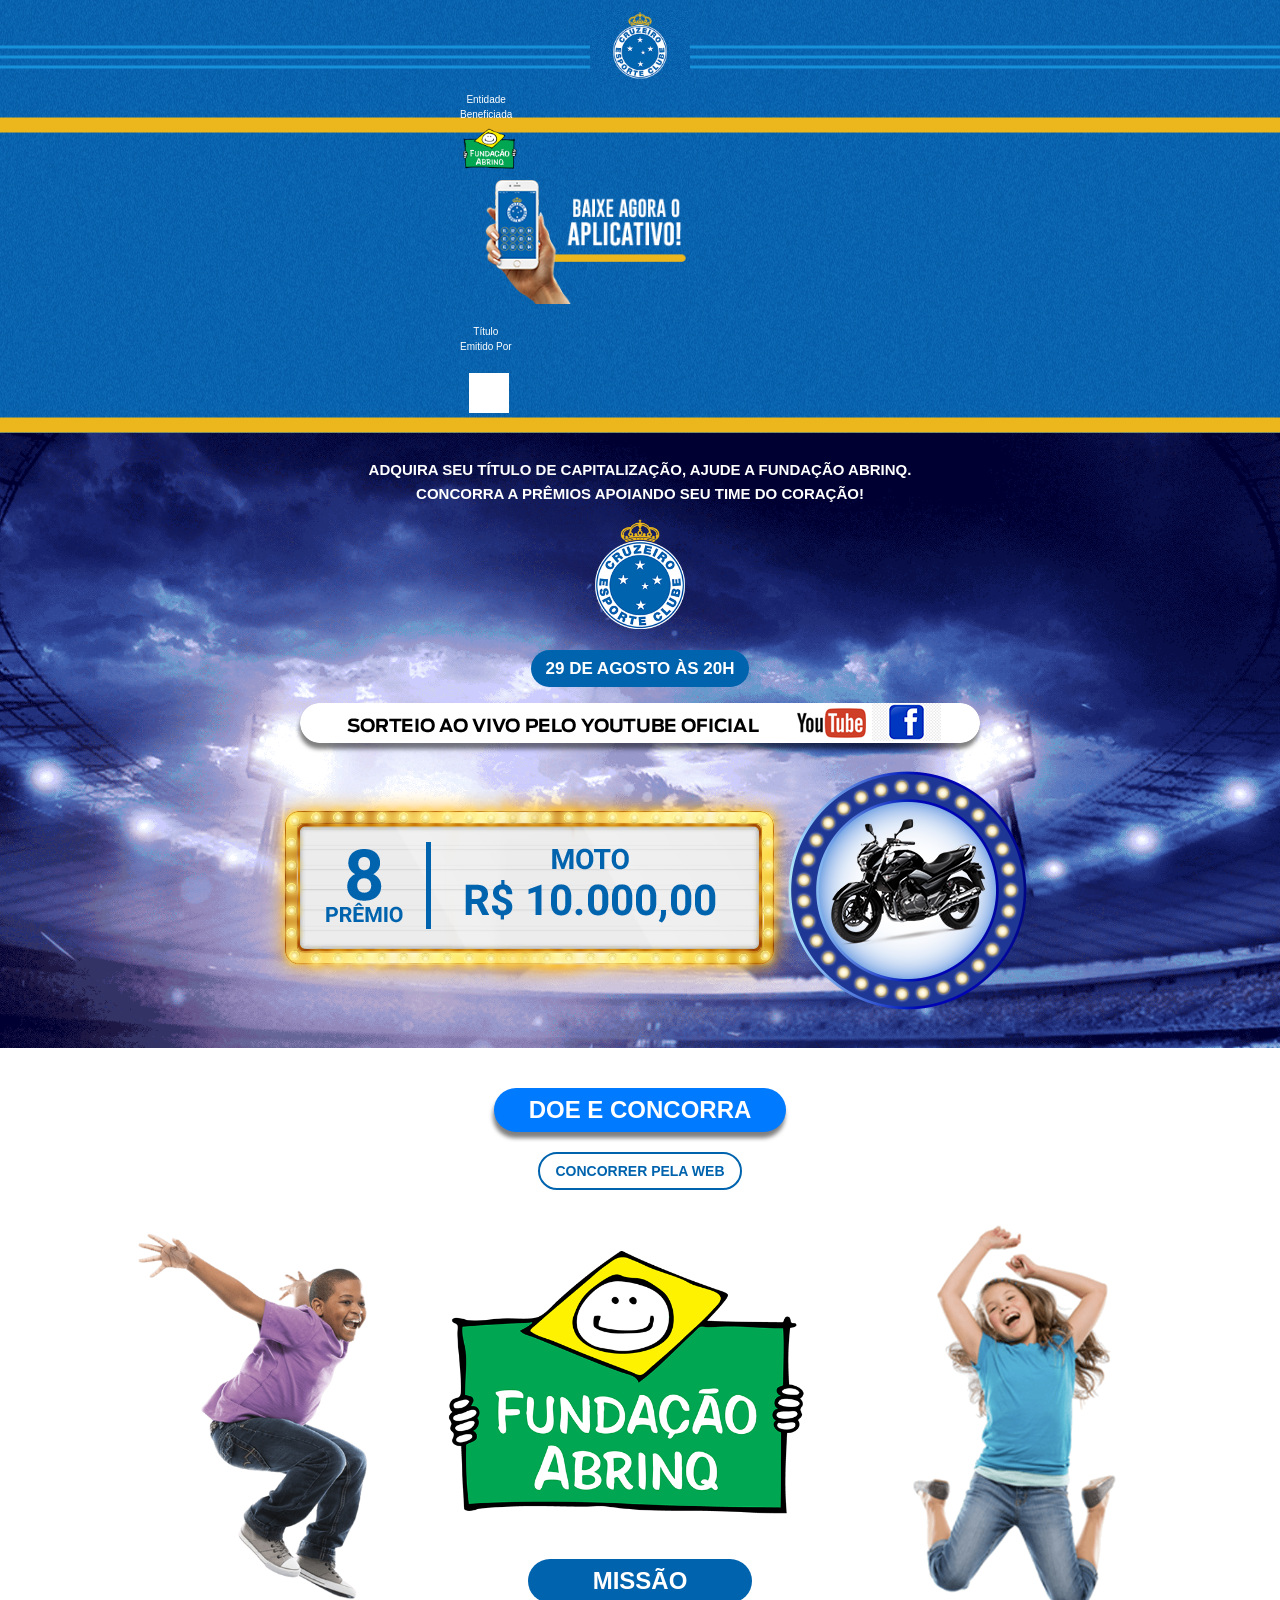
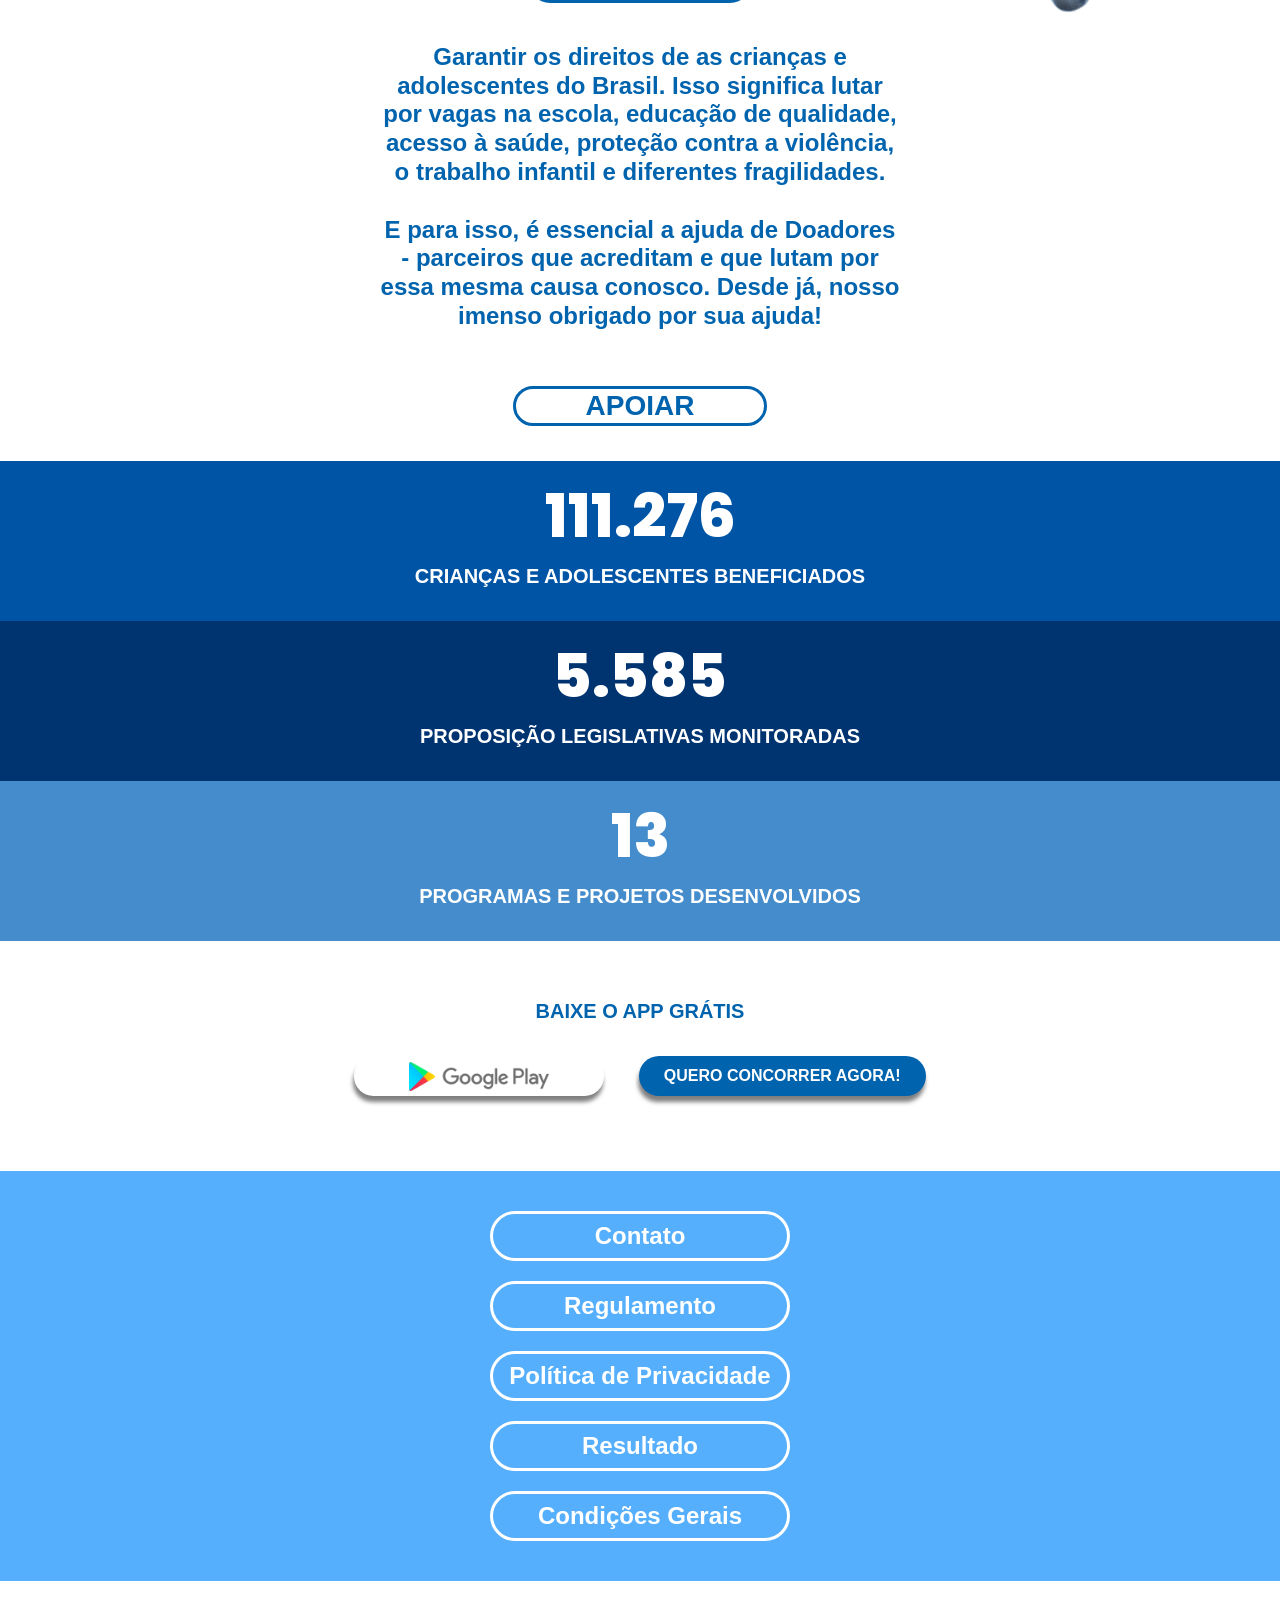
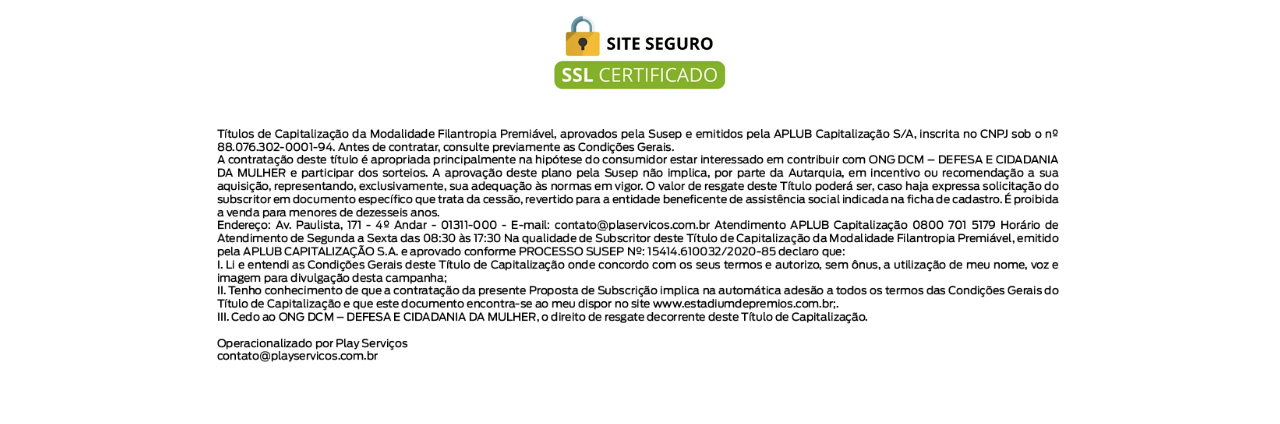
==== LandingPage_BG/index.html @ dcc504b1 "Add files via upload" ====
<!DOCTYPE html>
<html lang="pt-br">
<head>
    <meta charset="UTF-8">
    <meta name="viewport" content="width=device-width, initial-scale=1.0">
    <title>Cruzeiro</title>
	<link rel="stylesheet" href="assets/style.css">
	<link rel="stylesheet" href="https://stackpath.bootstrapcdn.com/bootstrap/4.5.0/css/bootstrap.min.css"
	  integrity="sha384-9aIt2nRpC12Uk9gS9baDl411NQApFmC26EwAOH8WgZl5MYYxFfc+NcPb1dKGj7Sk" crossorigin="anonymous">
	<link href="https://fonts.googleapis.com/icon?family=Material+Icons" rel="stylesheet">
	<link rel="shortcut icon" href="assets/img/favicon.ico" />
	<link href="https://fonts.googleapis.com/css2?family=Poppins:wght@700&display=swap" rel="stylesheet">
</head>
<body>	<!-- HEADER -->
	<div class="desktop" id="header" style="padding: 5px 400px 0px 400px;">
		<div class="row">	
			<div class="col">
				<img src="assets/img/logo-cruzeiro.png" alt="" 
				style="width: 100px; background-image: url('assets/img/header.png'); padding: 0px 20px 0px 20px;" />
			</div>
		</div>
		<div class="row" style="margin: -70px -400px 0px -400px;">
			<svg height="80" width="3000">
				<line x1="0" y1="30" x2="2000" y2="30" style="stroke:#1791D9;stroke-width:3" />
				<line x1="0" y1="40" x2="2000" y2="40" style="stroke:#1791D9;stroke-width:3" />
				<line x1="0" y1="50" x2="2000" y2="50" style="stroke:#1791D9;stroke-width:3" />
			</svg>	
		</div>
		<div class="row"  style="margin: -15px 0px 0px 60px;">
			<div class="col">	
				<div class="row">
					<div><p style="font-size: 10px; color: #fff;">Entidade <br/> Beneficiada <br/></p></div>
				</div>
				<div class="row" style="margin-top: -15px;"><img src="assets/img/logo-abrinq.png" alt="" style="width: 60px;"></div>
			</div>
			<div class="col" style="margin-right: 150px;">
				<img src="assets/img/hand.png" alt="" style="margin: 0px 0px 15px -25px; width: 220px;">
			</div>
			<div class="col">
				<div class="row">
					<p style="font-size: 10px; color: #fff;">Título <br/> Emitido Por <br/></p>
				</div>
				<div class="row mx-auto">
					<div style="width: 40px; height: 40px; background-color: #fff; 
					margin: -2px 0px 20px -6px;"></div>
				</div>
			</div>
		</div>
	</div>
	<div class="mobile" id="header">
		<div class="row justify-content-center">
			<img src="assets/img/logo-cruzeiro.png" alt="" 
			style="width: 100px; background-image: url('assets/img/header.png'); z-index: 2; padding: 0px 15px 0px 15px;" />
		</div>
		<div class="row" style="margin: -80px -400px 0px -400px;">
			<svg height="80" width="3000">
				<line x1="0" y1="30" x2="800" y2="30" style="stroke:#1791D9;stroke-width:3" />
				<line x1="0" y1="40" x2="800" y2="40" style="stroke:#1791D9;stroke-width:3" />
				<line x1="0" y1="50" x2="800" y2="50" style="stroke:#1791D9;stroke-width:3" />
			</svg>
		</div>
		<div class="row justify-content-center" style="padding-bottom: 15px;">
			<img src="assets/img/logo-abrinq.png" alt="" style="width: 120px; height: 80px;" />
			<img src="assets/img/hand.png" alt="" style="width: 180px; height: 100px;" />
		</div>	
	</div>	<!-- FIM HEADER -->
	<!-- SUB-HEADER -->
	<div  class="row justify-content-center" id="sub-header">
		<div class="col-md-12" style="text-align: center; margin: 20px 0px 10px 0px;">
			<span style="color: #fff; font-size: 15px; font-weight: 800;">
				ADQUIRA SEU TÍTULO DE CAPITALIZAÇÃO, AJUDE A FUNDAÇÃO ABRINQ. <br/>
				CONCORRA A PRÊMIOS APOIANDO SEU TIME DO CORAÇÃO!</span>
		</div>
		<div class="col-md-12">
			<img src="assets/img/logo-cruzeiro.png" alt="" style="width: 100px;">
		</div>
		<div class="badge badge-pill" style="background-color: #0063AE; color: #fff;
		max-width: 250px; margin-top: 15px; font-weight: 700; font-size: 17px; padding: 10px 15px 10px 15px;">
			29 DE AGOSTO ÀS 20H
		</div>
		<div class="col-md-12">
			<img src="assets/img/faixa-braca.png" alt="" id="shadow" class="desktop">
		</div>
		<div class="col-md-12">
			<img src="assets/img/moto.png" alt="" class="desktop">
		</div>
		<div class="mobile">
			<div class="badge badge-pill" style="background-color: #fff; color: #000;
			max-width: 300px; margin-top: 12px; font-weight: 700; font-size: 12px; 
			padding: 10px 15px 10px 15px;">
				SORTEIO AO VIVO PELO YOUTUBE OFICIAL <br/>
				<img src="assets/img/icon-yt-fcbk.png" alt="" width="120px">
			</div>
		</div>
		<div class="col-md-12">
			<img src="assets/img/moto.png" alt="" class="mobile" style="width: 300px; margin-top: 15px;">
		</div>
	</div>	<!-- FIM SUB-HEADER -->
	<!-- SEÇÃO -->
	<div class="container justify-content-center">
		<div class="row justify-content-center" style="margin-top: 35px;" id="shadow">
			<span class="badge badge-pill badge-primary" id="text" style="padding: 10px 35px 10px 35px;">
				DOE E CONCORRA
			</span>
		</div>
		<div class="row justify-content-center" style="margin-top: 15px;">
			<span class="badge badge-pill" style="font-size: 14px; padding: 10px 15px 10px 15px;
			color: #0063AE; background: #fff; border: solid 2px #0063AE;">
				CONCORRER PELA WEB
			</span>
		</div>
		<div class="row justify-content-center" style="margin-top: 50px;">
			<div class="col">
				<img src="assets/img/kid-1.png" id="section1-1">
			</div>
			<div class="col">
				<img src="assets/img/logo-abrinq.png" id="section1-2">
				<span class="badge badge-pill" id="section1-4">
					MISSÃO
				</span>
			</div>
			<div class="col">
				<img src="assets/img/kid-2.png" id="section1-3">
			</div>
		</div>
		<div class="row justify-content-center" style="margin-top: 20px;">
			<span style="color: #0063AE; font-weight: 700; line-height: 120%;" id="text">
				Garantir os direitos de as crianças e <br/> adolescentes do Brasil. 
				Isso significa lutar <br/> por vagas na escola, educação de qualidade, 
				<br/> acesso à saúde, proteção contra a violência, <br/> o trabalho infantil 
				e diferentes fragilidades. <br/> <br/> E para isso, é essencial a ajuda 
				de Doadores <br/> - parceiros que acreditam e que lutam por <br/> essa 
				mesma causa conosco. Desde já, nosso <br/> imenso obrigado por sua ajuda!
			</span>
		</div>
		<div class="row justify-content-center" style="margin: 50px 0px 35px 0px;">
			<span class="badge badge-pill" style="font-size: 28px; padding: 3px 70px 3px 70px;
			color: #0063AE; background: #fff; border: solid 3px #0063AE; font-weight: 900;">
				APOIAR
			</span>
		</div>
	</div>	<!-- FIM SEÇÃO -->
	<!-- SEÇÃO -->
	<div class="justify-content-center" style="background-color: #0054A6; 
	color: #fff; margin: 0px; padding: 10px 0px 30px 0px;">
		<span id="number">111.276</span><br/>
		<span id="number2">CRIANÇAS E ADOLESCENTES BENEFICIADOS</span>
	</div>
	<div class="justify-content-center" style="background-color: #003471; 
	color: #fff; margin: 0px; padding: 10px 0px 30px 0px;">
		<span id="number">5.585</span><br/>
		<span id="number2">PROPOSIÇÃO LEGISLATIVAS MONITORADAS</span>
	</div>
	<div class="justify-content-center" style="background-color: #448CCB; 
	color: #fff; margin: 0px; padding: 10px 0px 30px 0px;">
		<span id="number">13</span><br/>
		<span id="number2">PROGRAMAS E PROJETOS DESENVOLVIDOS</span>
	</div>
	<div class="justify-content-center" style="color: #fff; margin: 0px; 
	padding: 55px 0px 75px 0px;">
		<span style="font-size: 20px; font-weight: 800; color: #0063AE">
			BAIXE O APP GRÁTIS
		</span><br/>
		<span class="badge badge-pill"  style="font-size: 16px; margin: 30px 15px 0px 0px;
        background-color: #fff; padding: 5px 55px 5px 55px;" id="shadow">
			<img src="assets/img/logo-google-play.png" alt="" style="width: 140px; ">
		</span>
		<span class="badge badge-pill" style="font-size: 16px; margin: 30px 0px 0px 15px;
        color: #fff; background-color: #0063AE; padding: 12px 25px 12px 25px;" id="shadow">
			QUERO CONCORRER AGORA!
		</span>
	</div>	<!-- FIM SEÇÃO -->
	<!-- SEÇÃO -->
	<div class="justify-content-center" style="background-color: #56AFFC; 
	color: #fff; margin: 0px; padding: 30px 0px 30px 0px;">
		<span class="badge badge-pill" id="antepenult"> Contato </span><br/>
		<span class="badge badge-pill" id="antepenult"> Regulamento </span><br/>
		<span class="badge badge-pill" id="antepenult"> Política de Privacidade </span><br/>
		<span class="badge badge-pill" id="antepenult"> Resultado </span><br/>
		<span class="badge badge-pill" id="antepenult"> Condições Gerais </span>
	</div>	<!-- FIM SEÇÃO -->
	<!-- SEÇÃO -->
	<div class="justify-content-center" style="margin-top: 30px;">
		<img src="assets/img/site-seguro.png" alt="" style="width: 180px;">
	</div>
	<div class="justify-content-center" style="margin: 0px 200px 30px 200px; padding: 150px 0px 150px 0px;
	background-image: url('assets/img/text.png'); background-repeat: no-repeat; background-position-y: center;
	background-position-x: center; background-size: contain;" id="desktop"></div>	
	<div class="mobile" style="margin: -300px 20px 100px 0px; overflow-y: scroll;">
		<img src="assets/img/text.png" alt="" style="width: 950px;">
		<p>deslize para o lado para ver tudo -></p>
	</div>
</body>
</html>
---- LandingPage_BG/assets/style.css ----
* { padding: 0%; margin: 0%; text-align: center; }
@media (max-width: 600px) { 
    .desktop { display: none; } #text { font-size: 15px; }
    #antepenult { font-size: 18px; color: #fff; margin: 10px;
    background: transparent; border: solid 3px #fff;
    width: 250px; padding-top: 10px; padding-bottom: 10px; }
    #number { font-size: 40px; font-weight: 800; font-family: 'Poppins', sans-serif; }
    #number2 { font-size: 15px; font-weight: 800; }
    #section1-1 {  width: 100px; margin-top: -25px; }
    #section1-2 { width: 150px; margin-left: -25px; }
    #section1-3 { width: 100px; margin: -25px 0px 0px -35px; }
    #section1-4 {
        font-size: 24px; margin: 35px 0px 0px -25px; color: #fff;
        background-color: #0063AE; padding: 10px 25px 10px 25px; 
    }
}
@media (min-width: 600px) { 
    .mobile { display: none; } #text { font-size: 24px; }
    #antepenult { font-size: 24px; color: #fff; margin: 10px;
    background: transparent; border: solid 3px #fff;
    width: 300px; padding-top: 10px; padding-bottom: 10px; }
    #number { font-size: 60px; font-weight: 800; font-family: 'Poppins', sans-serif; }
    #number2 { font-size: 20px; font-weight: 800; }
    #section1-1 { width: 300px; margin-top: -25px; }
    #section1-2 { width: 400px; margin-left: -25px; }
    #section1-3 { width: 300px; margin: -25px 0px 0px -35px; }
    #section1-4 {
        font-size: 24px; margin: 35px 0px 0px 0px; color: #fff;
        background-color: #0063AE; padding: 10px 65px 10px 65px; 
    }
}
.row { padding-top: 5px; }
#header {
    /* background-image: linear-gradient( to top, #ECB71D 5%, #1173C4 5%); */
    background-image: url('img/header.png');
    background-position-y: bottom;
    min-width: 100%;
}
#sub-header {
    margin: 0%;
    background-image: url('img/sub-header.png');
    padding-bottom: 30px;
    background-repeat: no-repeat;
    width: 100%;
    background-position: center top;
    background-size: cover;
}
#shadow {
    -webkit-filter: drop-shadow(12px 12px 7px rgba(0,0,0,0.5));
    filter:  drop-shadow(-1px 6px 2px rgba(0,0,0,0.5));
}
/* Remover espaço em brando lateral no mobile */
html, body{
    overflow-x: hidden; 
}
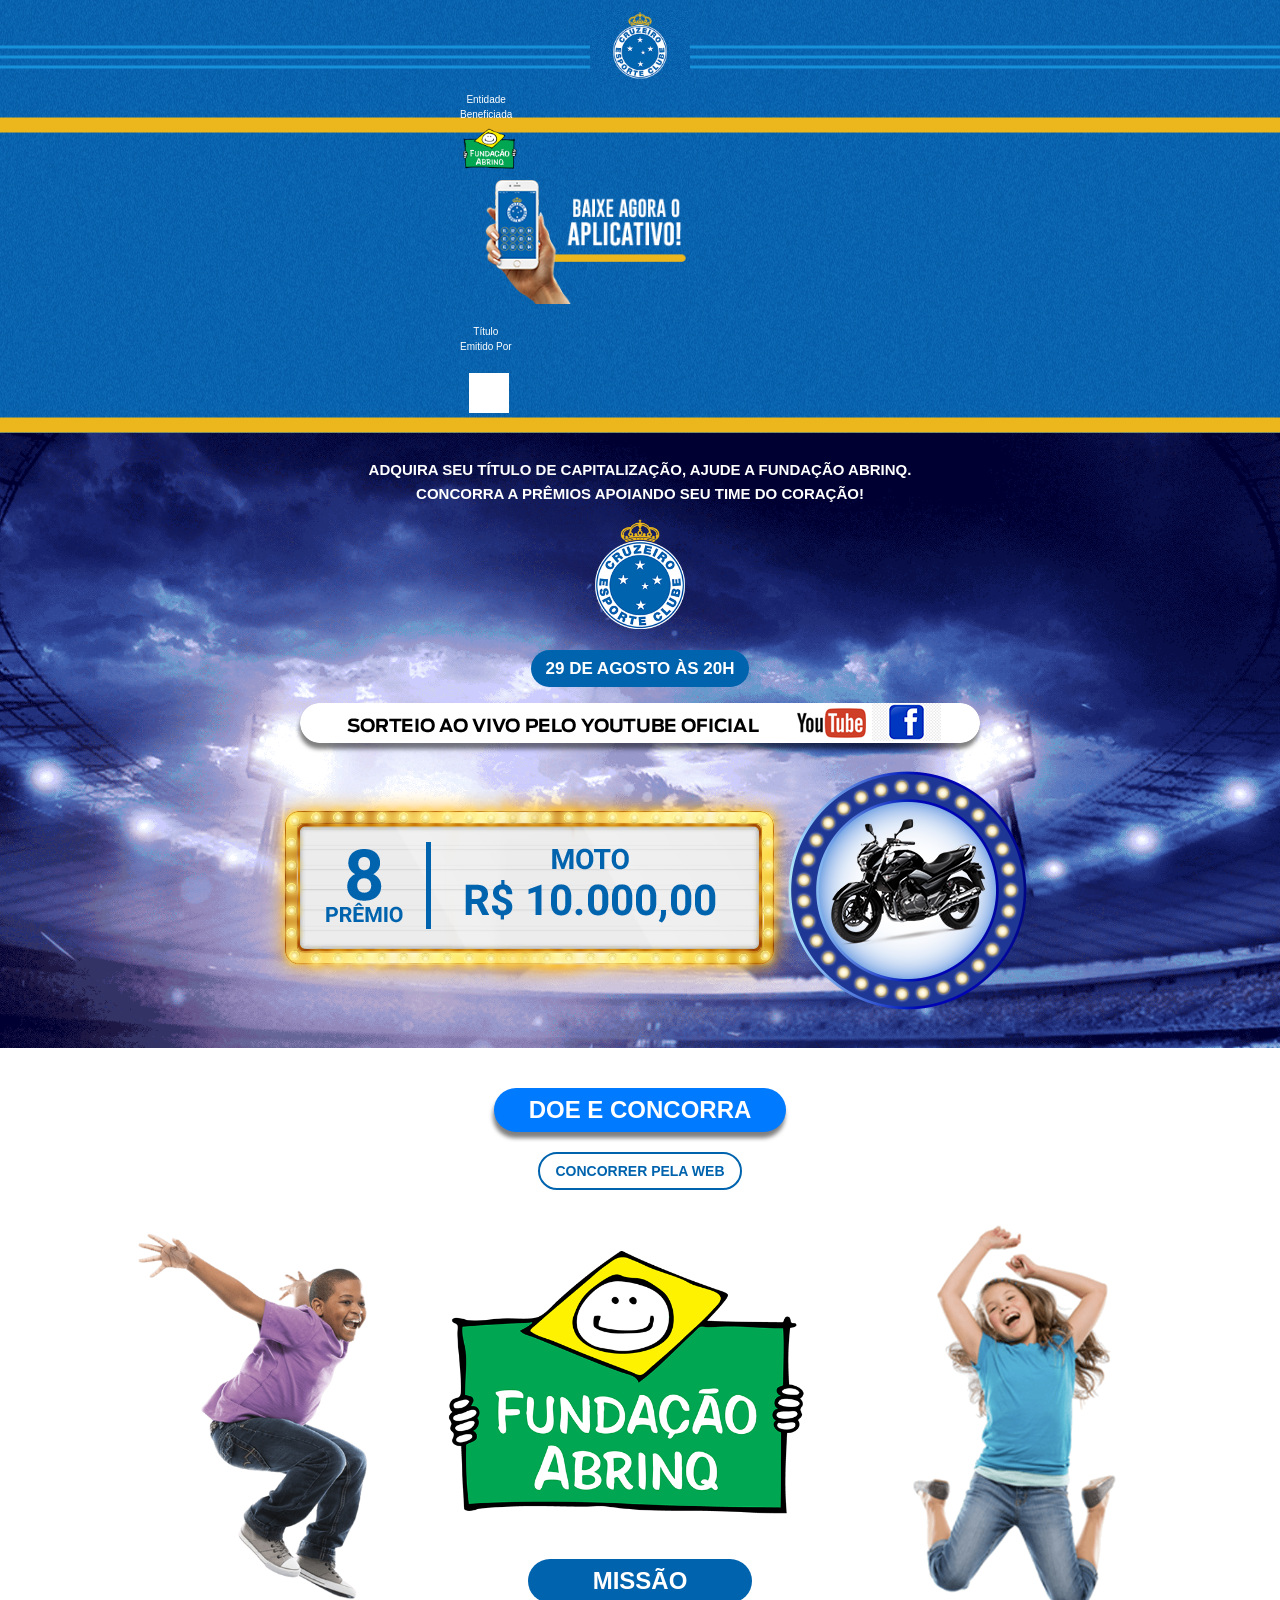
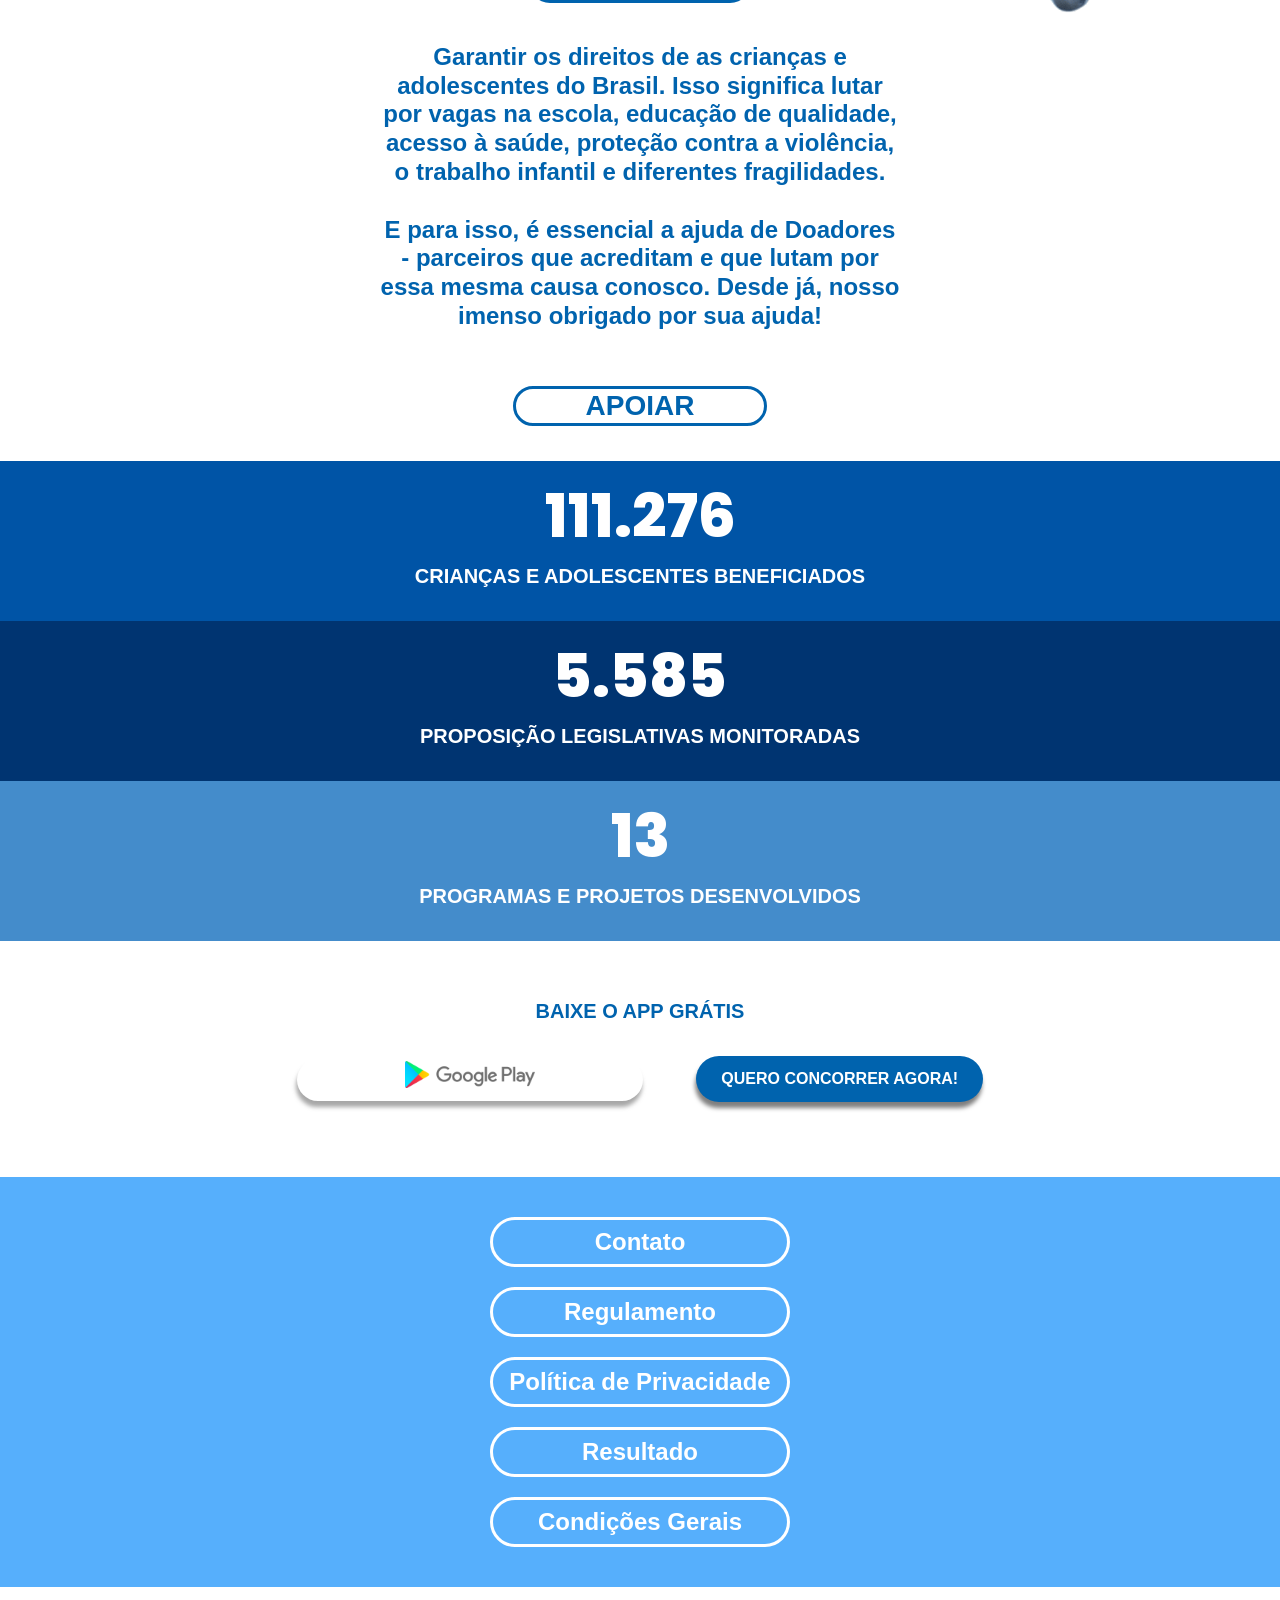
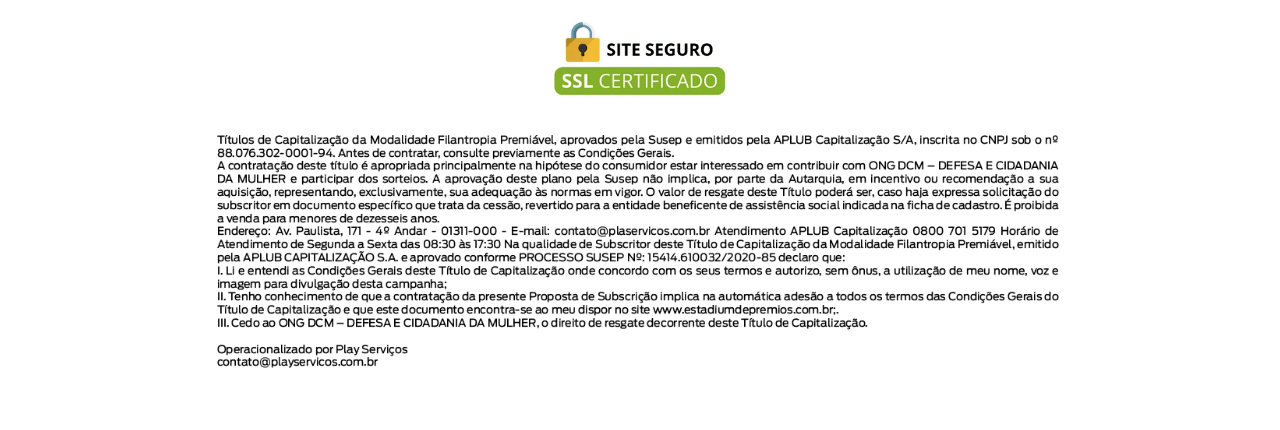
==== commit d1745fca: "Rename index2.html to index.html" ====
--- a/LandingPage_BG/index.html
+++ b/LandingPage_BG/index.html
@@ -1,194 +1,194 @@
-<!DOCTYPE html>
-<html lang="pt-br">
-<head>
-    <meta charset="UTF-8">
-    <meta name="viewport" content="width=device-width, initial-scale=1.0">
-    <title>Cruzeiro</title>
-	<link rel="stylesheet" href="assets/style.css">
-	<link rel="stylesheet" href="https://stackpath.bootstrapcdn.com/bootstrap/4.5.0/css/bootstrap.min.css"
-	  integrity="sha384-9aIt2nRpC12Uk9gS9baDl411NQApFmC26EwAOH8WgZl5MYYxFfc+NcPb1dKGj7Sk" crossorigin="anonymous">
-	<link href="https://fonts.googleapis.com/icon?family=Material+Icons" rel="stylesheet">
-	<link rel="shortcut icon" href="assets/img/favicon.ico" />
-	<link href="https://fonts.googleapis.com/css2?family=Poppins:wght@700&display=swap" rel="stylesheet">
-</head>
-<body>	<!-- HEADER -->
-	<div class="desktop" id="header" style="padding: 5px 400px 0px 400px;">
-		<div class="row">	
-			<div class="col">
-				<img src="assets/img/logo-cruzeiro.png" alt="" 
-				style="width: 100px; background-image: url('assets/img/header.png'); padding: 0px 20px 0px 20px;" />
-			</div>
-		</div>
-		<div class="row" style="margin: -70px -400px 0px -400px;">
-			<svg height="80" width="3000">
-				<line x1="0" y1="30" x2="2000" y2="30" style="stroke:#1791D9;stroke-width:3" />
-				<line x1="0" y1="40" x2="2000" y2="40" style="stroke:#1791D9;stroke-width:3" />
-				<line x1="0" y1="50" x2="2000" y2="50" style="stroke:#1791D9;stroke-width:3" />
-			</svg>	
-		</div>
-		<div class="row"  style="margin: -15px 0px 0px 60px;">
-			<div class="col">	
-				<div class="row">
-					<div><p style="font-size: 10px; color: #fff;">Entidade <br/> Beneficiada <br/></p></div>
-				</div>
-				<div class="row" style="margin-top: -15px;"><img src="assets/img/logo-abrinq.png" alt="" style="width: 60px;"></div>
-			</div>
-			<div class="col" style="margin-right: 150px;">
-				<img src="assets/img/hand.png" alt="" style="margin: 0px 0px 15px -25px; width: 220px;">
-			</div>
-			<div class="col">
-				<div class="row">
-					<p style="font-size: 10px; color: #fff;">Título <br/> Emitido Por <br/></p>
-				</div>
-				<div class="row mx-auto">
-					<div style="width: 40px; height: 40px; background-color: #fff; 
-					margin: -2px 0px 20px -6px;"></div>
-				</div>
-			</div>
-		</div>
-	</div>
-	<div class="mobile" id="header">
-		<div class="row justify-content-center">
-			<img src="assets/img/logo-cruzeiro.png" alt="" 
-			style="width: 100px; background-image: url('assets/img/header.png'); z-index: 2; padding: 0px 15px 0px 15px;" />
-		</div>
-		<div class="row" style="margin: -80px -400px 0px -400px;">
-			<svg height="80" width="3000">
-				<line x1="0" y1="30" x2="800" y2="30" style="stroke:#1791D9;stroke-width:3" />
-				<line x1="0" y1="40" x2="800" y2="40" style="stroke:#1791D9;stroke-width:3" />
-				<line x1="0" y1="50" x2="800" y2="50" style="stroke:#1791D9;stroke-width:3" />
-			</svg>
-		</div>
-		<div class="row justify-content-center" style="padding-bottom: 15px;">
-			<img src="assets/img/logo-abrinq.png" alt="" style="width: 120px; height: 80px;" />
-			<img src="assets/img/hand.png" alt="" style="width: 180px; height: 100px;" />
-		</div>	
-	</div>	<!-- FIM HEADER -->
-	<!-- SUB-HEADER -->
-	<div  class="row justify-content-center" id="sub-header">
-		<div class="col-md-12" style="text-align: center; margin: 20px 0px 10px 0px;">
-			<span style="color: #fff; font-size: 15px; font-weight: 800;">
-				ADQUIRA SEU TÍTULO DE CAPITALIZAÇÃO, AJUDE A FUNDAÇÃO ABRINQ. <br/>
-				CONCORRA A PRÊMIOS APOIANDO SEU TIME DO CORAÇÃO!</span>
-		</div>
-		<div class="col-md-12">
-			<img src="assets/img/logo-cruzeiro.png" alt="" style="width: 100px;">
-		</div>
-		<div class="badge badge-pill" style="background-color: #0063AE; color: #fff;
-		max-width: 250px; margin-top: 15px; font-weight: 700; font-size: 17px; padding: 10px 15px 10px 15px;">
-			29 DE AGOSTO ÀS 20H
-		</div>
-		<div class="col-md-12">
-			<img src="assets/img/faixa-braca.png" alt="" id="shadow" class="desktop">
-		</div>
-		<div class="col-md-12">
-			<img src="assets/img/moto.png" alt="" class="desktop">
-		</div>
-		<div class="mobile">
-			<div class="badge badge-pill" style="background-color: #fff; color: #000;
-			max-width: 300px; margin-top: 12px; font-weight: 700; font-size: 12px; 
-			padding: 10px 15px 10px 15px;">
-				SORTEIO AO VIVO PELO YOUTUBE OFICIAL <br/>
-				<img src="assets/img/icon-yt-fcbk.png" alt="" width="120px">
-			</div>
-		</div>
-		<div class="col-md-12">
-			<img src="assets/img/moto.png" alt="" class="mobile" style="width: 300px; margin-top: 15px;">
-		</div>
-	</div>	<!-- FIM SUB-HEADER -->
-	<!-- SEÇÃO -->
-	<div class="container justify-content-center">
-		<div class="row justify-content-center" style="margin-top: 35px;" id="shadow">
-			<span class="badge badge-pill badge-primary" id="text" style="padding: 10px 35px 10px 35px;">
-				DOE E CONCORRA
-			</span>
-		</div>
-		<div class="row justify-content-center" style="margin-top: 15px;">
-			<span class="badge badge-pill" style="font-size: 14px; padding: 10px 15px 10px 15px;
-			color: #0063AE; background: #fff; border: solid 2px #0063AE;">
-				CONCORRER PELA WEB
-			</span>
-		</div>
-		<div class="row justify-content-center" style="margin-top: 50px;">
-			<div class="col">
-				<img src="assets/img/kid-1.png" id="section1-1">
-			</div>
-			<div class="col">
-				<img src="assets/img/logo-abrinq.png" id="section1-2">
-				<span class="badge badge-pill" id="section1-4">
-					MISSÃO
-				</span>
-			</div>
-			<div class="col">
-				<img src="assets/img/kid-2.png" id="section1-3">
-			</div>
-		</div>
-		<div class="row justify-content-center" style="margin-top: 20px;">
-			<span style="color: #0063AE; font-weight: 700; line-height: 120%;" id="text">
-				Garantir os direitos de as crianças e <br/> adolescentes do Brasil. 
-				Isso significa lutar <br/> por vagas na escola, educação de qualidade, 
-				<br/> acesso à saúde, proteção contra a violência, <br/> o trabalho infantil 
-				e diferentes fragilidades. <br/> <br/> E para isso, é essencial a ajuda 
-				de Doadores <br/> - parceiros que acreditam e que lutam por <br/> essa 
-				mesma causa conosco. Desde já, nosso <br/> imenso obrigado por sua ajuda!
-			</span>
-		</div>
-		<div class="row justify-content-center" style="margin: 50px 0px 35px 0px;">
-			<span class="badge badge-pill" style="font-size: 28px; padding: 3px 70px 3px 70px;
-			color: #0063AE; background: #fff; border: solid 3px #0063AE; font-weight: 900;">
-				APOIAR
-			</span>
-		</div>
-	</div>	<!-- FIM SEÇÃO -->
-	<!-- SEÇÃO -->
-	<div class="justify-content-center" style="background-color: #0054A6; 
-	color: #fff; margin: 0px; padding: 10px 0px 30px 0px;">
-		<span id="number">111.276</span><br/>
-		<span id="number2">CRIANÇAS E ADOLESCENTES BENEFICIADOS</span>
-	</div>
-	<div class="justify-content-center" style="background-color: #003471; 
-	color: #fff; margin: 0px; padding: 10px 0px 30px 0px;">
-		<span id="number">5.585</span><br/>
-		<span id="number2">PROPOSIÇÃO LEGISLATIVAS MONITORADAS</span>
-	</div>
-	<div class="justify-content-center" style="background-color: #448CCB; 
-	color: #fff; margin: 0px; padding: 10px 0px 30px 0px;">
-		<span id="number">13</span><br/>
-		<span id="number2">PROGRAMAS E PROJETOS DESENVOLVIDOS</span>
-	</div>
-	<div class="justify-content-center" style="color: #fff; margin: 0px; 
-	padding: 55px 0px 75px 0px;">
-		<span style="font-size: 20px; font-weight: 800; color: #0063AE">
-			BAIXE O APP GRÁTIS
-		</span><br/>
-		<span class="badge badge-pill"  style="font-size: 16px; margin: 30px 15px 0px 0px;
-        background-color: #fff; padding: 5px 55px 5px 55px;" id="shadow">
-			<img src="assets/img/logo-google-play.png" alt="" style="width: 140px; ">
-		</span>
-		<span class="badge badge-pill" style="font-size: 16px; margin: 30px 0px 0px 15px;
-        color: #fff; background-color: #0063AE; padding: 12px 25px 12px 25px;" id="shadow">
-			QUERO CONCORRER AGORA!
-		</span>
-	</div>	<!-- FIM SEÇÃO -->
-	<!-- SEÇÃO -->
-	<div class="justify-content-center" style="background-color: #56AFFC; 
-	color: #fff; margin: 0px; padding: 30px 0px 30px 0px;">
-		<span class="badge badge-pill" id="antepenult"> Contato </span><br/>
-		<span class="badge badge-pill" id="antepenult"> Regulamento </span><br/>
-		<span class="badge badge-pill" id="antepenult"> Política de Privacidade </span><br/>
-		<span class="badge badge-pill" id="antepenult"> Resultado </span><br/>
-		<span class="badge badge-pill" id="antepenult"> Condições Gerais </span>
-	</div>	<!-- FIM SEÇÃO -->
-	<!-- SEÇÃO -->
-	<div class="justify-content-center" style="margin-top: 30px;">
-		<img src="assets/img/site-seguro.png" alt="" style="width: 180px;">
-	</div>
-	<div class="justify-content-center" style="margin: 0px 200px 30px 200px; padding: 150px 0px 150px 0px;
-	background-image: url('assets/img/text.png'); background-repeat: no-repeat; background-position-y: center;
-	background-position-x: center; background-size: contain;" id="desktop"></div>	
-	<div class="mobile" style="margin: -300px 20px 100px 0px; overflow-y: scroll;">
-		<img src="assets/img/text.png" alt="" style="width: 950px;">
-		<p>deslize para o lado para ver tudo -></p>
-	</div>
-</body>
-</html>+<!DOCTYPE html>
+<html lang="pt-br">
+<head>
+    <meta charset="UTF-8">
+    <meta name="viewport" content="width=device-width, initial-scale=1.0">
+    <title>Cruzeiro</title>
+	<link rel="stylesheet" href="assets/style.css">
+	<link rel="stylesheet" href="https://stackpath.bootstrapcdn.com/bootstrap/4.5.0/css/bootstrap.min.css"
+	  integrity="sha384-9aIt2nRpC12Uk9gS9baDl411NQApFmC26EwAOH8WgZl5MYYxFfc+NcPb1dKGj7Sk" crossorigin="anonymous">
+	<link href="https://fonts.googleapis.com/icon?family=Material+Icons" rel="stylesheet">
+	<link rel="shortcut icon" href="assets/img/favicon.ico" />
+	<link href="https://fonts.googleapis.com/css2?family=Poppins:wght@700&display=swap" rel="stylesheet">
+</head>
+<body>	<!-- HEADER -->
+	<div class="desktop" id="header" style="padding: 5px 400px 0px 400px;">
+		<div class="row">	
+			<div class="col">
+				<img src="assets/img/logo-cruzeiro.png" alt="" 
+				style="width: 100px; background-image: url('assets/img/header.png'); padding: 0px 20px 0px 20px;" />
+			</div>
+		</div>
+		<div class="row" style="margin: -70px -400px 0px -400px;">
+			<svg height="80" width="3000">
+				<line x1="0" y1="30" x2="2000" y2="30" style="stroke:#1791D9;stroke-width:3" />
+				<line x1="0" y1="40" x2="2000" y2="40" style="stroke:#1791D9;stroke-width:3" />
+				<line x1="0" y1="50" x2="2000" y2="50" style="stroke:#1791D9;stroke-width:3" />
+			</svg>	
+		</div>
+		<div class="row"  style="margin: -15px 0px 0px 60px;">
+			<div class="col">	
+				<div class="row">
+					<div><p style="font-size: 10px; color: #fff;">Entidade <br/> Beneficiada <br/></p></div>
+				</div>
+				<div class="row" style="margin-top: -15px;"><img src="assets/img/logo-abrinq.png" alt="" style="width: 60px;"></div>
+			</div>
+			<div class="col" style="margin-right: 150px;">
+				<img src="assets/img/hand.png" alt="" style="margin: 0px 0px 15px -25px; width: 220px;">
+			</div>
+			<div class="col">
+				<div class="row">
+					<p style="font-size: 10px; color: #fff;">Título <br/> Emitido Por <br/></p>
+				</div>
+				<div class="row mx-auto">
+					<div style="width: 40px; height: 40px; background-color: #fff; 
+					margin: -2px 0px 20px -6px;"></div>
+				</div>
+			</div>
+		</div>
+	</div>
+	<div class="mobile" id="header">
+		<div class="row justify-content-center">
+			<img src="assets/img/logo-cruzeiro.png" alt="" 
+			style="width: 100px; background-image: url('assets/img/header.png'); z-index: 2; padding: 0px 15px 0px 15px;" />
+		</div>
+		<div class="row" style="margin: -80px -400px 0px -400px;">
+			<svg height="80" width="3000">
+				<line x1="0" y1="30" x2="800" y2="30" style="stroke:#1791D9;stroke-width:3" />
+				<line x1="0" y1="40" x2="800" y2="40" style="stroke:#1791D9;stroke-width:3" />
+				<line x1="0" y1="50" x2="800" y2="50" style="stroke:#1791D9;stroke-width:3" />
+			</svg>
+		</div>
+		<div class="row justify-content-center" style="padding-bottom: 15px;">
+			<img src="assets/img/logo-abrinq.png" alt="" style="width: 120px; height: 80px;" />
+			<img src="assets/img/hand.png" alt="" style="width: 180px; height: 100px;" />
+		</div>	
+	</div>	<!-- FIM HEADER -->
+	<!-- SUB-HEADER -->
+	<div  class="row justify-content-center" id="sub-header">
+		<div class="col-md-12" style="text-align: center; margin: 20px 0px 10px 0px;">
+			<span style="color: #fff; font-size: 15px; font-weight: 800;">
+				ADQUIRA SEU TÍTULO DE CAPITALIZAÇÃO, AJUDE A FUNDAÇÃO ABRINQ. <br/>
+				CONCORRA A PRÊMIOS APOIANDO SEU TIME DO CORAÇÃO!</span>
+		</div>
+		<div class="col-md-12">
+			<img src="assets/img/logo-cruzeiro.png" alt="" style="width: 100px;">
+		</div>
+		<div class="badge badge-pill" style="background-color: #0063AE; color: #fff;
+		max-width: 250px; margin-top: 15px; font-weight: 700; font-size: 17px; padding: 10px 15px 10px 15px;">
+			29 DE AGOSTO ÀS 20H
+		</div>
+		<div class="col-md-12">
+			<img src="assets/img/faixa-braca.png" alt="" id="shadow" class="desktop">
+		</div>
+		<div class="col-md-12">
+			<img src="assets/img/moto.png" alt="" class="desktop">
+		</div>
+		<div class="mobile">
+			<div class="badge badge-pill" style="background-color: #fff; color: #000;
+			max-width: 300px; margin-top: 12px; font-weight: 700; font-size: 12px; 
+			padding: 10px 15px 10px 15px;">
+				SORTEIO AO VIVO PELO YOUTUBE OFICIAL <br/>
+				<img src="assets/img/icon-yt-fcbk.png" alt="" width="120px">
+			</div>
+		</div>
+		<div class="col-md-12">
+			<img src="assets/img/moto.png" alt="" class="mobile" style="width: 300px; margin-top: 15px;">
+		</div>
+	</div>	<!-- FIM SUB-HEADER -->
+	<!-- SEÇÃO -->
+	<div class="container justify-content-center">
+		<div class="row justify-content-center" style="margin-top: 35px;" id="shadow">
+			<span class="badge badge-pill badge-primary" id="text" style="padding: 10px 35px 10px 35px;">
+				DOE E CONCORRA
+			</span>
+		</div>
+		<div class="row justify-content-center" style="margin-top: 15px;">
+			<span class="badge badge-pill" style="font-size: 14px; padding: 10px 15px 10px 15px;
+			color: #0063AE; background: #fff; border: solid 2px #0063AE;">
+				CONCORRER PELA WEB
+			</span>
+		</div>
+		<div class="row justify-content-center" style="margin-top: 50px;">
+			<div class="col">
+				<img src="assets/img/kid-1.png" id="section1-1">
+			</div>
+			<div class="col">
+				<img src="assets/img/logo-abrinq.png" id="section1-2">
+				<span class="badge badge-pill" id="section1-4">
+					MISSÃO
+				</span>
+			</div>
+			<div class="col">
+				<img src="assets/img/kid-2.png" id="section1-3">
+			</div>
+		</div>
+		<div class="row justify-content-center" style="margin-top: 20px;">
+			<span style="color: #0063AE; font-weight: 700; line-height: 120%;" id="text">
+				Garantir os direitos de as crianças e <br/> adolescentes do Brasil. 
+				Isso significa lutar <br/> por vagas na escola, educação de qualidade, 
+				<br/> acesso à saúde, proteção contra a violência, <br/> o trabalho infantil 
+				e diferentes fragilidades. <br/> <br/> E para isso, é essencial a ajuda 
+				de Doadores <br/> - parceiros que acreditam e que lutam por <br/> essa 
+				mesma causa conosco. Desde já, nosso <br/> imenso obrigado por sua ajuda!
+			</span>
+		</div>
+		<div class="row justify-content-center" style="margin: 50px 0px 35px 0px;">
+			<span class="badge badge-pill" style="font-size: 28px; padding: 3px 70px 3px 70px;
+			color: #0063AE; background: #fff; border: solid 3px #0063AE; font-weight: 900;">
+				APOIAR
+			</span>
+		</div>
+	</div>	<!-- FIM SEÇÃO -->
+	<!-- SEÇÃO -->
+	<div class="justify-content-center" style="background-color: #0054A6; 
+	color: #fff; margin: 0px; padding: 10px 0px 30px 0px;">
+		<span id="number">111.276</span><br/>
+		<span id="number2">CRIANÇAS E ADOLESCENTES BENEFICIADOS</span>
+	</div>
+	<div class="justify-content-center" style="background-color: #003471; 
+	color: #fff; margin: 0px; padding: 10px 0px 30px 0px;">
+		<span id="number">5.585</span><br/>
+		<span id="number2">PROPOSIÇÃO LEGISLATIVAS MONITORADAS</span>
+	</div>
+	<div class="justify-content-center" style="background-color: #448CCB; 
+	color: #fff; margin: 0px; padding: 10px 0px 30px 0px;">
+		<span id="number">13</span><br/>
+		<span id="number2">PROGRAMAS E PROJETOS DESENVOLVIDOS</span>
+	</div>
+	<div class="justify-content-center" style="color: #fff; margin: 0px; 
+	padding: 55px 0px 75px 0px;">
+		<span style="font-size: 20px; font-weight: 800; color: #0063AE">
+			BAIXE O APP GRÁTIS
+		</span><br/>
+		<span class="badge badge-pill"  style="font-size: 16px; margin: 30px 5vw 0px 0px;
+        background-color: #fff; padding: 12px 12vh 13px 12vh; filter: drop-shadow(-1px 6px 2px rgba(80,80,80,0.5));">
+			<img src="assets/img/logo-google-play.png" alt="" style="width: 130px; margin-top: -10px;">
+		</span>
+		<span class="badge badge-pill" style="font-size: 16px; margin: 30px 0px 0px -15px;
+        color: #fff; background-color: #0063AE; padding: 15px 25px 15px 25px;" id="shadow">
+			QUERO CONCORRER AGORA!
+		</span>
+	</div>	<!-- FIM SEÇÃO -->
+	<!-- SEÇÃO -->
+	<div class="justify-content-center" style="background-color: #56AFFC; 
+	color: #fff; margin: 0px; padding: 30px 0px 30px 0px;">
+		<span class="badge badge-pill" id="antepenult"> Contato </span><br/>
+		<span class="badge badge-pill" id="antepenult"> Regulamento </span><br/>
+		<span class="badge badge-pill" id="antepenult"> Política de Privacidade </span><br/>
+		<span class="badge badge-pill" id="antepenult"> Resultado </span><br/>
+		<span class="badge badge-pill" id="antepenult"> Condições Gerais </span>
+	</div>	<!-- FIM SEÇÃO -->
+	<!-- SEÇÃO -->
+	<div class="justify-content-center" style="margin-top: 30px;">
+		<img src="assets/img/site-seguro.png" alt="" style="width: 180px;">
+	</div>
+	<div class="justify-content-center" style="margin: 0px 200px 30px 200px; padding: 150px 0px 150px 0px;
+	background-image: url('assets/img/text.png'); background-repeat: no-repeat; background-position-y: center;
+	background-position-x: center; background-size: contain;" id="desktop"></div>	
+	<div class="mobile" style="margin: -300px 20px 100px 0px; overflow-y: scroll;">
+		<img src="assets/img/text.png" alt="" style="width: 950px;">
+		<p>deslize para o lado para ver tudo -></p>
+	</div>
+</body>
+</html>
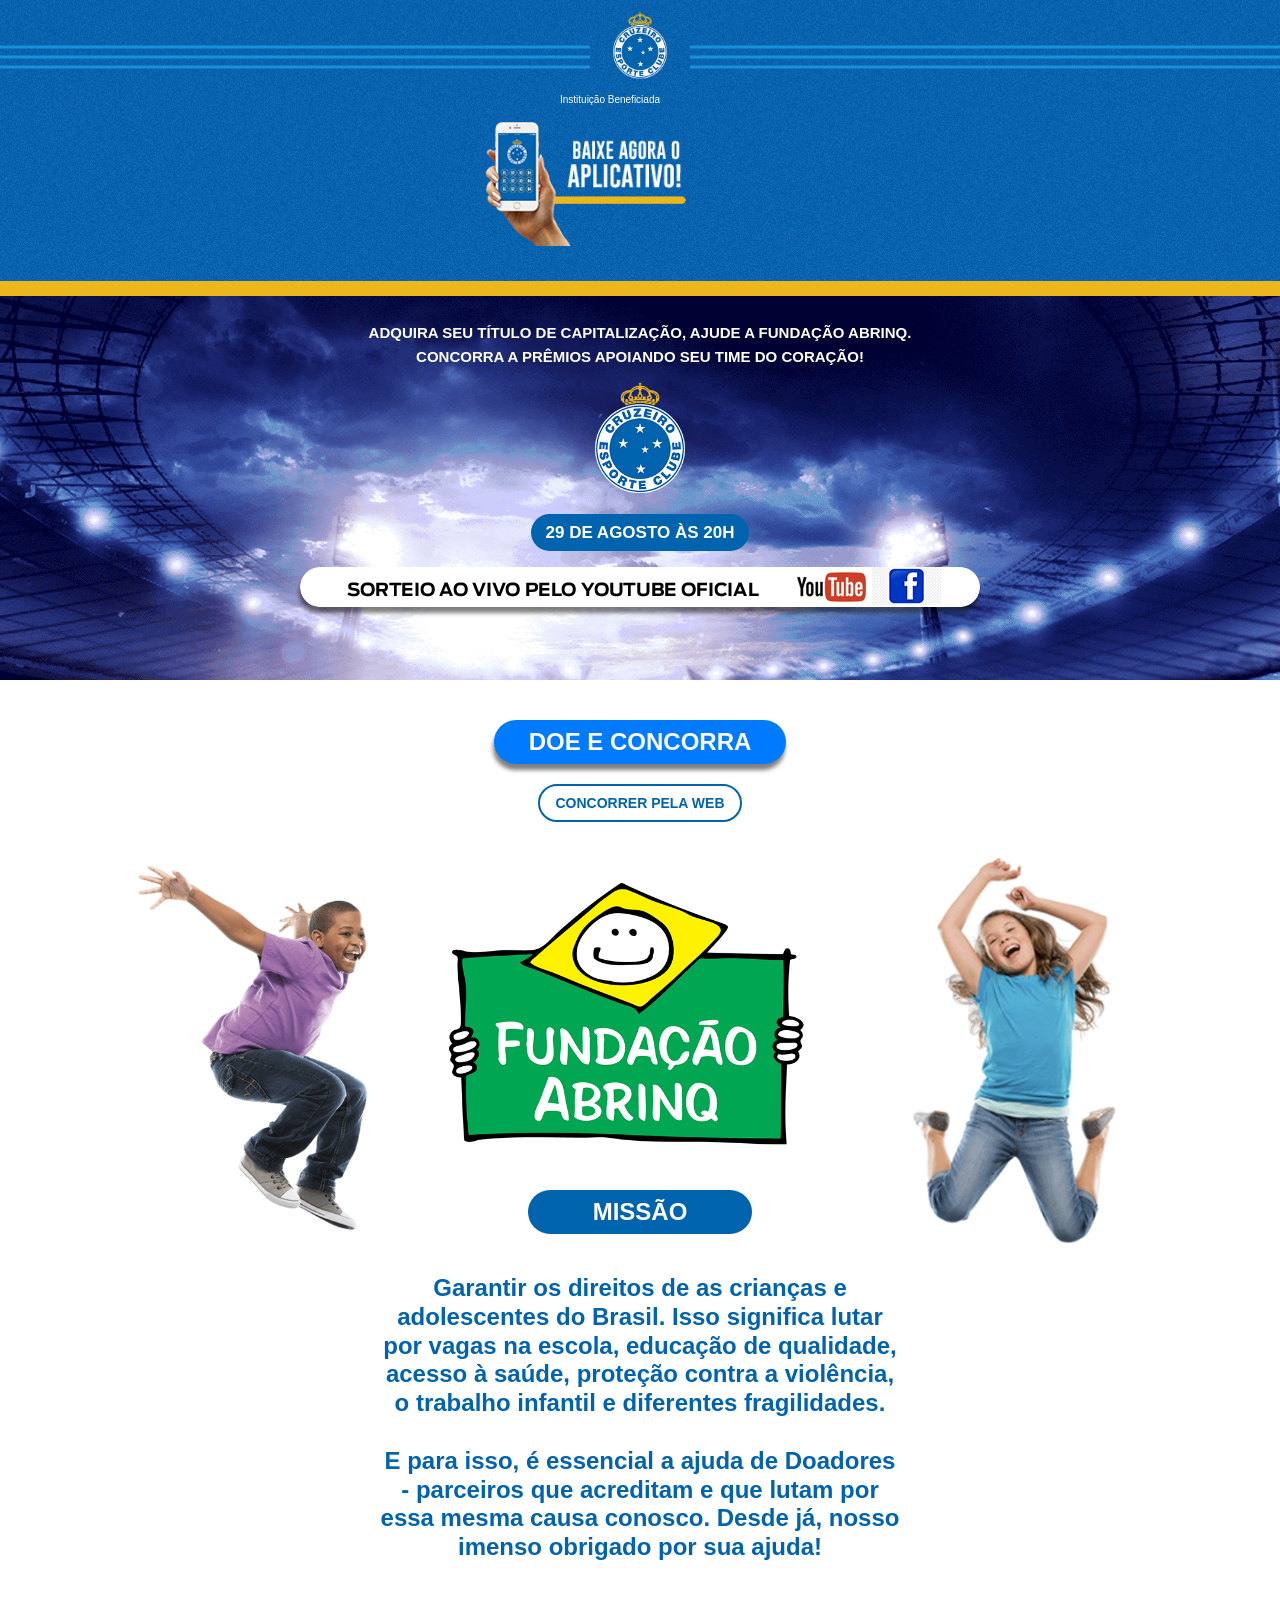
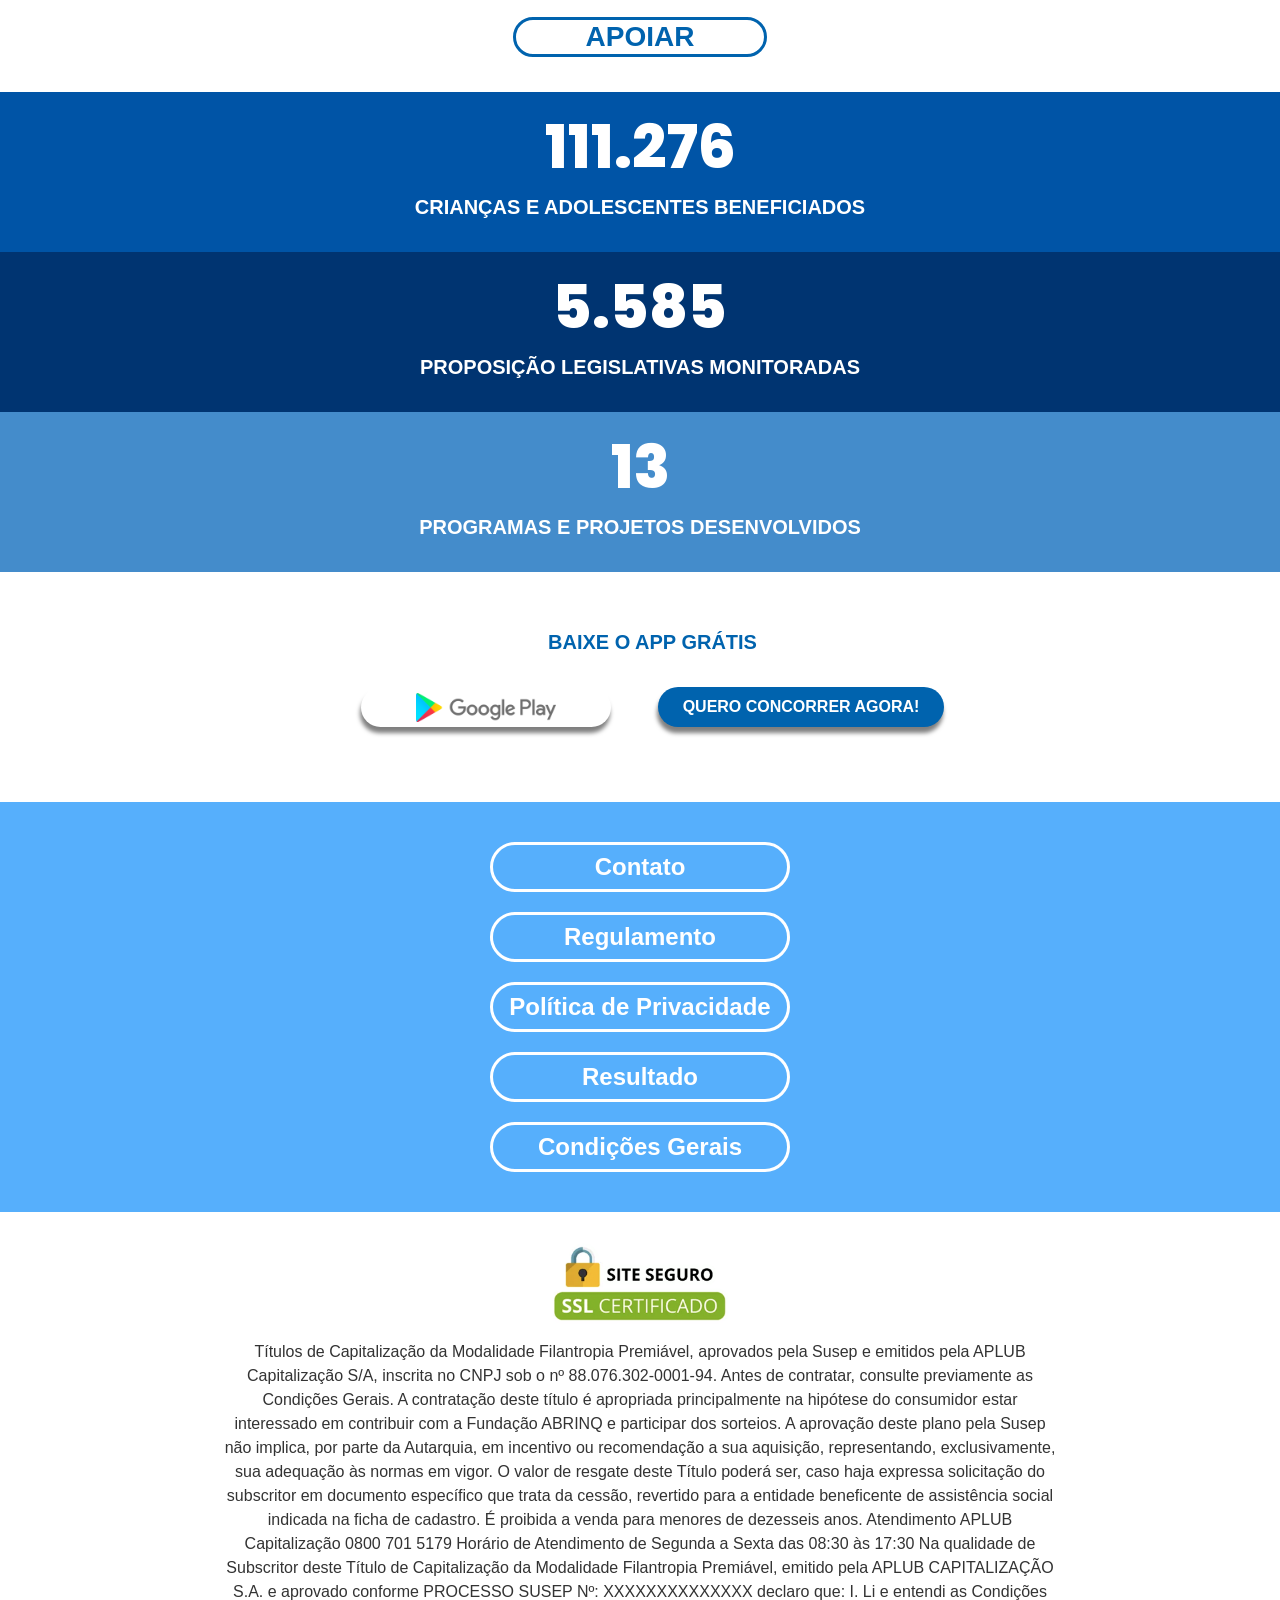
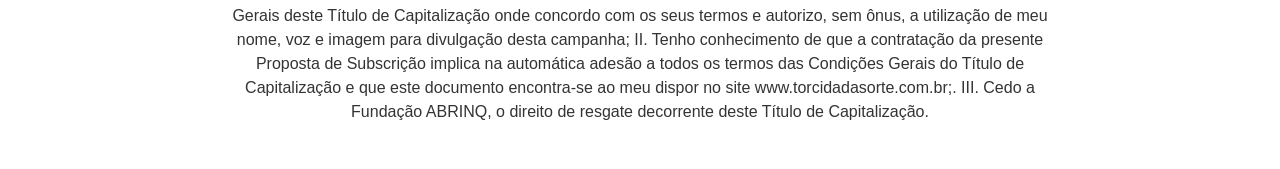
==== commit 6145995b: "Update index.html" ====
--- a/LandingPage_BG/index.html
+++ b/LandingPage_BG/index.html
@@ -1,3 +1,4 @@
+
 <!DOCTYPE html>
 <html lang="pt-br">
 <head>
@@ -15,8 +16,8 @@
 	<div class="desktop" id="header" style="padding: 5px 400px 0px 400px;">
 		<div class="row">	
 			<div class="col">
-				<img src="assets/img/logo-cruzeiro.png" alt="" 
-				style="width: 100px; background-image: url('assets/img/header.png'); padding: 0px 20px 0px 20px;" />
+				<img src="./assets/img/logo-cruzeiro.png" alt="" 
+				style="width: 100px; background-image: url('./assets/img/header.png'); padding: 0px 20px 0px 20px;" />
 			</div>
 		</div>
 		<div class="row" style="margin: -70px -400px 0px -400px;">
@@ -27,22 +28,21 @@
 			</svg>	
 		</div>
 		<div class="row"  style="margin: -15px 0px 0px 60px;">
-			<div class="col">	
-				<div class="row">
-					<div><p style="font-size: 10px; color: #fff;">Entidade <br/> Beneficiada <br/></p></div>
+			<div class="col" style="margin: 0px 60px 0px -60px;">
+				<div class="row justify-content-center">
+					<span style="font-size: 10px; color: #fff;">Instituição Beneficiada<br/></span>
 				</div>
-				<div class="row" style="margin-top: -15px;"><img src="assets/img/logo-abrinq.png" alt="" style="width: 60px;"></div>
+				<div class="row justify-content-center">
+					<img src="assets/img/header-abrinq.png" alt="" style="width: 80px;">
+				</div>
 			</div>
 			<div class="col" style="margin-right: 150px;">
 				<img src="assets/img/hand.png" alt="" style="margin: 0px 0px 15px -25px; width: 220px;">
 			</div>
 			<div class="col">
 				<div class="row">
-					<p style="font-size: 10px; color: #fff;">Título <br/> Emitido Por <br/></p>
-				</div>
-				<div class="row mx-auto">
-					<div style="width: 40px; height: 40px; background-color: #fff; 
-					margin: -2px 0px 20px -6px;"></div>
+					<img style="width: 150px; margin-top: 30px; filter:  drop-shadow(1px 2px 1px rgba(0,0,0,0.5));" 	
+					src="assets/img/header-aplub.png" alt="" >
 				</div>
 			</div>
 		</div>
@@ -82,7 +82,9 @@
 			<img src="assets/img/faixa-braca.png" alt="" id="shadow" class="desktop">
 		</div>
 		<div class="col-md-12">
-			<img src="assets/img/moto.png" alt="" class="desktop">
+			<a href="https://loja.torcidadasorte.com.br/">
+				<img src="assets/img/premio.png" alt="" class="desktop">
+			</a>
 		</div>
 		<div class="mobile">
 			<div class="badge badge-pill" style="background-color: #fff; color: #000;
@@ -93,7 +95,9 @@
 			</div>
 		</div>
 		<div class="col-md-12">
-			<img src="assets/img/moto.png" alt="" class="mobile" style="width: 300px; margin-top: 15px;">
+			<a href="https://loja.torcidadasorte.com.br/">
+				<img src="assets/img/premio.png" alt="" class="mobile" style="width: 300px; margin-top: 15px;">
+			</a>
 		</div>
 	</div>	<!-- FIM SUB-HEADER -->
 	<!-- SEÇÃO -->
@@ -157,16 +161,16 @@
 		<span id="number2">PROGRAMAS E PROJETOS DESENVOLVIDOS</span>
 	</div>
 	<div class="justify-content-center" style="color: #fff; margin: 0px; 
-	padding: 55px 0px 75px 0px;">
+	padding: 55px 0px 75px 25px;">
 		<span style="font-size: 20px; font-weight: 800; color: #0063AE">
 			BAIXE O APP GRÁTIS
 		</span><br/>
-		<span class="badge badge-pill"  style="font-size: 16px; margin: 30px 5vw 0px 0px;
-        background-color: #fff; padding: 12px 12vh 13px 12vh; filter: drop-shadow(-1px 6px 2px rgba(80,80,80,0.5));">
-			<img src="assets/img/logo-google-play.png" alt="" style="width: 130px; margin-top: -10px;">
+		<span class="badge badge-pill"  style="font-size: 16px; margin: 30px 4.5vw 0px 0px;
+        background-color: #fff; padding: 5px 55px 5px 55px;" id="shadow">
+			<img src="assets/img/logo-google-play.png" alt="" style="width: 140px; ">
 		</span>
 		<span class="badge badge-pill" style="font-size: 16px; margin: 30px 0px 0px -15px;
-        color: #fff; background-color: #0063AE; padding: 15px 25px 15px 25px;" id="shadow">
+        color: #fff; background-color: #0063AE; padding: 12px 25px 12px 25px;" id="shadow">
 			QUERO CONCORRER AGORA!
 		</span>
 	</div>	<!-- FIM SEÇÃO -->
@@ -183,12 +187,35 @@
 	<div class="justify-content-center" style="margin-top: 30px;">
 		<img src="assets/img/site-seguro.png" alt="" style="width: 180px;">
 	</div>
-	<div class="justify-content-center" style="margin: 0px 200px 30px 200px; padding: 150px 0px 150px 0px;
-	background-image: url('assets/img/text.png'); background-repeat: no-repeat; background-position-y: center;
-	background-position-x: center; background-size: contain;" id="desktop"></div>	
-	<div class="mobile" style="margin: -300px 20px 100px 0px; overflow-y: scroll;">
-		<img src="assets/img/text.png" alt="" style="width: 950px;">
-		<p>deslize para o lado para ver tudo -></p>
+	<div class="justify-content-center" style="margin: 0px 220px 30px 220px; padding: 15px 0px 15px 0px;">
+	 <span style="color: #333; text-align: start !important;" class="desktop">
+		Títulos de Capitalização da Modalidade Filantropia Premiável, aprovados pela Susep e emitidos pela APLUB Capitalização S/A, inscrita no CNPJ sob o nº 88.076.302-0001-94. Antes de contratar, consulte previamente as Condições Gerais.
+		A contratação deste título é apropriada principalmente na hipótese do consumidor estar interessado em contribuir com a Fundação ABRINQ e participar dos sorteios. A aprovação deste plano pela Susep não implica, por parte da Autarquia, em incentivo ou recomendação a sua aquisição, representando, exclusivamente, sua adequação às normas em vigor. O valor de resgate deste Título poderá ser, caso haja expressa solicitação do subscritor em documento específico que trata da cessão, revertido para a entidade beneficente de assistência social indicada na ficha de cadastro. É proibida a venda para menores de dezesseis anos.
+		Atendimento APLUB Capitalização 0800 701 5179 Horário de Atendimento de Segunda a Sexta das 08:30 às 17:30
+		Na qualidade de Subscritor deste Título de Capitalização da Modalidade Filantropia Premiável, emitido pela APLUB CAPITALIZAÇÃO S.A. e aprovado conforme
+		PROCESSO SUSEP Nº: XXXXXXXXXXXXXX declaro que:
+		I. Li e entendi as Condições Gerais deste Título de Capitalização onde concordo com os seus termos e autorizo, sem ônus, a utilização de meu nome, voz e imagem para divulgação desta campanha;
+		II. Tenho conhecimento de que a contratação da presente Proposta de Subscrição implica na automática adesão a todos os termos das Condições Gerais do Título de Capitalização e que este documento encontra-se ao meu dispor no site www.torcidadasorte.com.br;.
+		III. Cedo a Fundação ABRINQ, o direito de resgate decorrente deste Título de Capitalização.
+	 </span>
+	</div>	
+	<div class="mobile" style="margin: 30px 30px 50px 30px;">
+		<div style="width:300px;height:310px;overflow:scroll; border: 1px solid #ccc; padding: 30px;">
+			Títulos de Capitalização da Modalidade Filantropia Premiável, aprovados pela Susep e emitidos pela APLUB Capitalização S/A, inscrita no CNPJ sob o nº 88.076.302-0001-94. Antes de contratar, consulte previamente as Condições Gerais.
+			A contratação deste título é apropriada principalmente na hipótese do consumidor estar interessado em contribuir com a Fundação ABRINQ e participar dos sorteios. A aprovação deste plano pela Susep não implica, por parte da Autarquia, em incentivo ou recomendação a sua aquisição, representando, exclusivamente, sua adequação às normas em vigor. O valor de resgate deste Título poderá ser, caso haja expressa solicitação do subscritor em documento específico que trata da cessão, revertido para a entidade beneficente de assistência social indicada na ficha de cadastro. É proibida a venda para menores de dezesseis anos.
+			Atendimento APLUB Capitalização 0800 701 5179 Horário de Atendimento de Segunda a Sexta das 08:30 às 17:30
+			Na qualidade de Subscritor deste Título de Capitalização da Modalidade Filantropia Premiável, emitido pela APLUB CAPITALIZAÇÃO S.A. e aprovado conforme
+			PROCESSO SUSEP Nº: XXXXXXXXXXXXXX declaro que:
+			I. Li e entendi as Condições Gerais deste Título de Capitalização onde concordo com os seus termos e autorizo, sem ônus, a utilização de meu nome, voz e imagem para divulgação desta campanha;
+			II. Tenho conhecimento de que a contratação da presente Proposta de Subscrição implica na automática adesão a todos os termos das Condições Gerais do Título de Capitalização e que este documento encontra-se ao meu dispor no site www.torcidadasorte.com.br;.
+			III. Cedo a Fundação ABRINQ, o direito de resgate decorrente deste Título de Capitalização.
+		</div>
+		<p style="padding: 20px 0px 50px 0px; color: #333;">deslize para baixo para ver tudo</p>
 	</div>
 </body>
 </html>
+
+<!-- 
+	background-image: url('assets/img/text.png'); background-repeat: no-repeat; background-position-y: center;
+	background-position-x: center; background-size: contain;"
+ -->
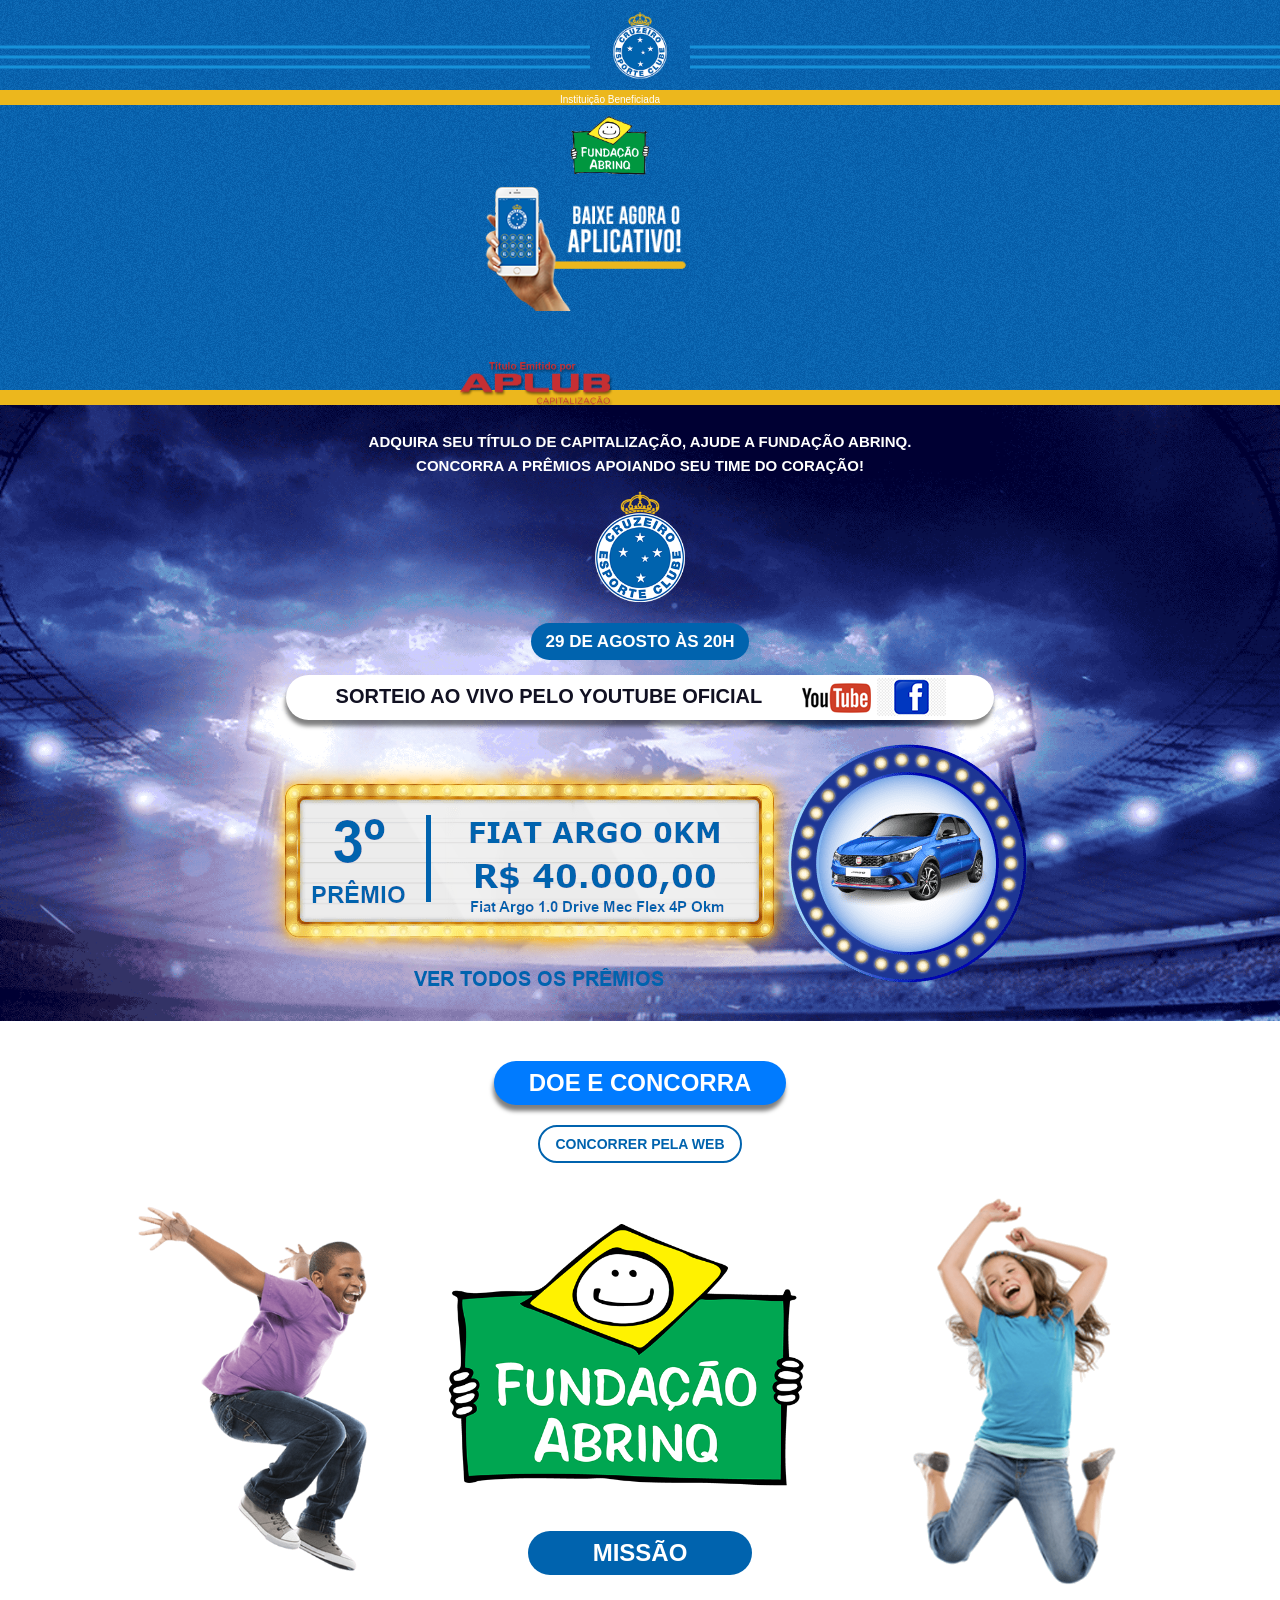
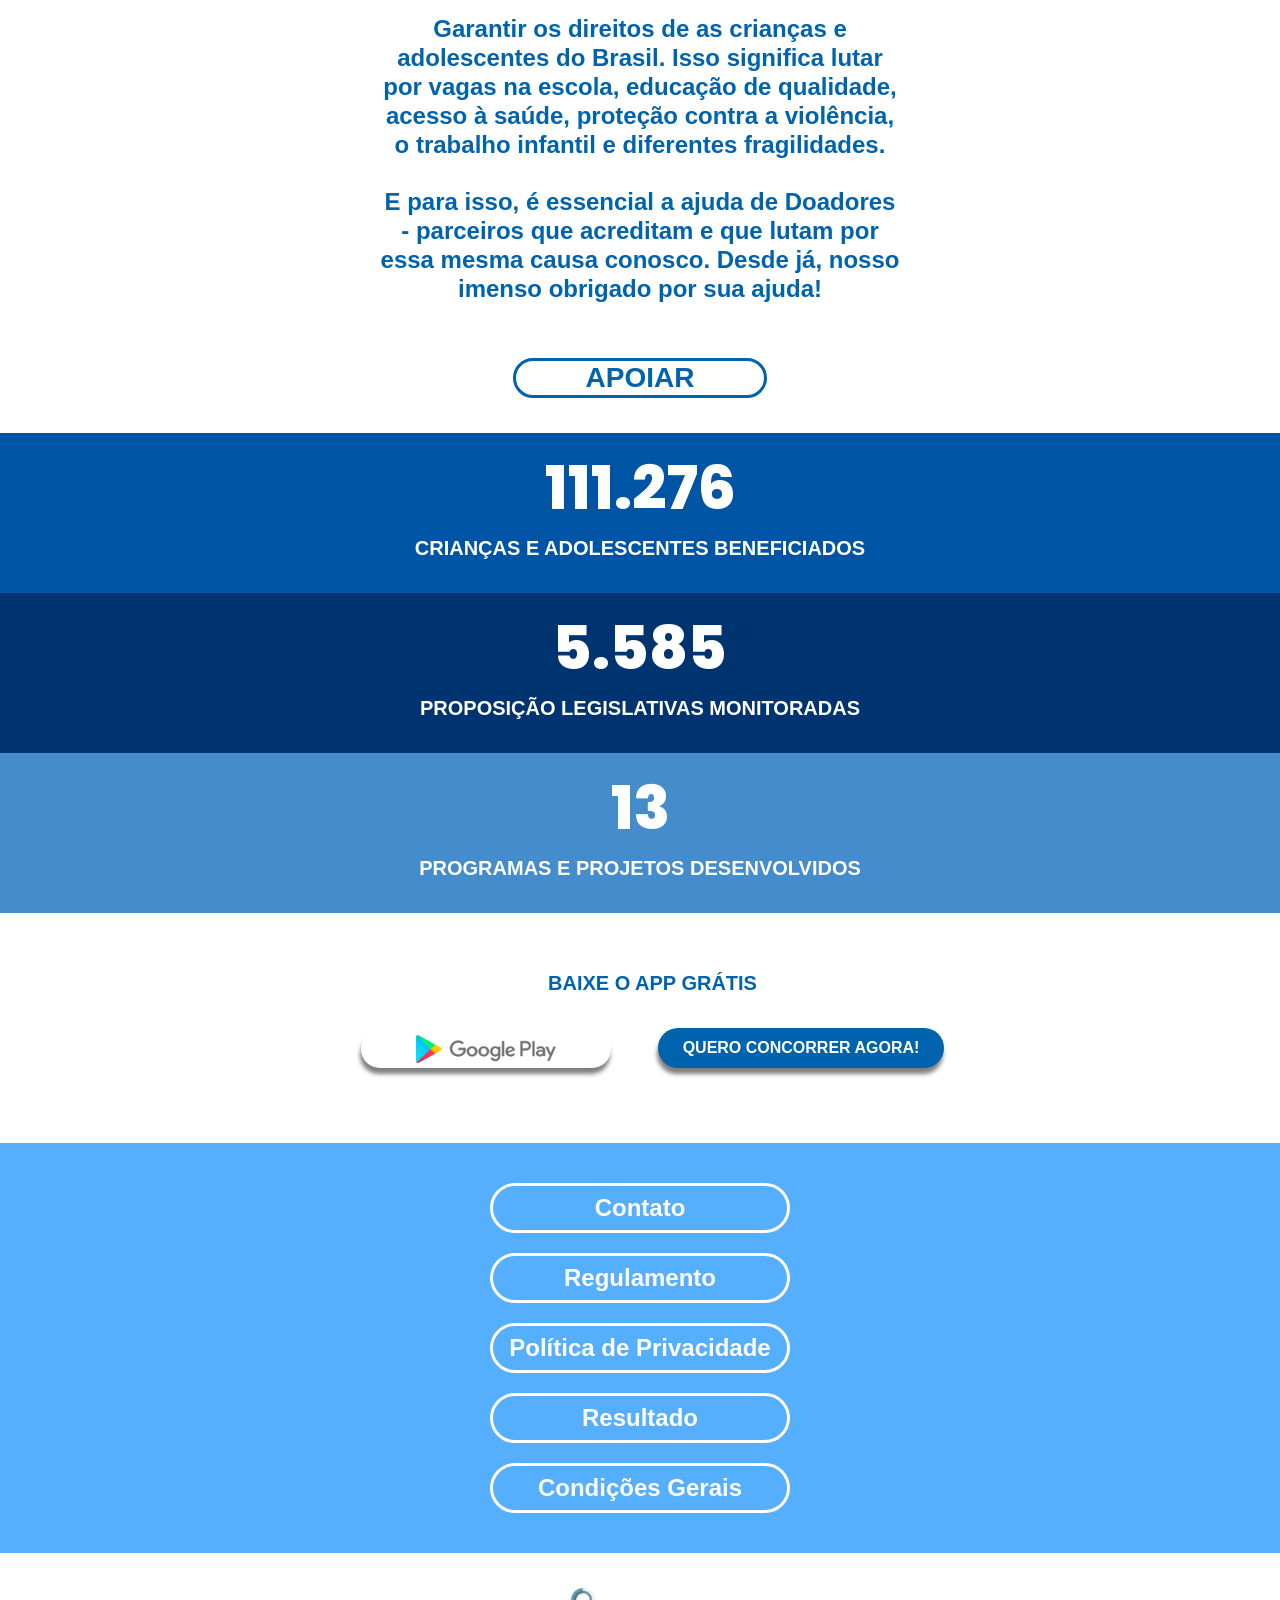
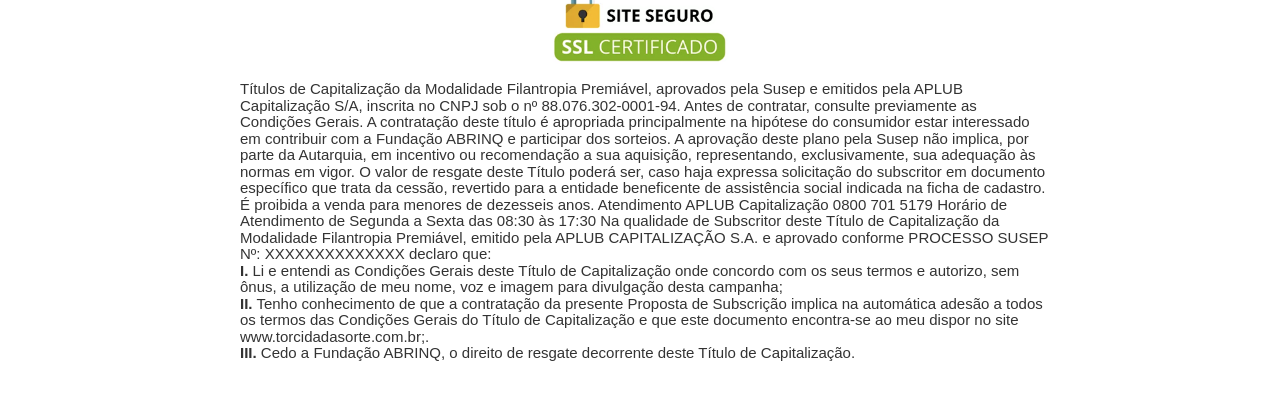
==== commit 00d60a30: "Update index.html" ====
--- a/LandingPage_BG/index.html
+++ b/LandingPage_BG/index.html
@@ -78,8 +78,14 @@
 		max-width: 250px; margin-top: 15px; font-weight: 700; font-size: 17px; padding: 10px 15px 10px 15px;">
 			29 DE AGOSTO ÀS 20H
 		</div>
-		<div class="col-md-12">
-			<img src="assets/img/faixa-braca.png" alt="" id="shadow" class="desktop">
+		<div class="desktop col-md-12" style="margin-bottom: 15px;">
+			<div class="badge badge-pill" id="shadow" style="background-color: #fff; color: #112;
+			max-width: 800px; margin-top: 15px; font-weight: 700; font-size: 20px; padding: 0px 45px 0px 50px;">
+				<span style="margin: 0px 30px 0px 0px">
+					SORTEIO AO VIVO PELO YOUTUBE OFICIAL
+				</span>
+				<img src="assets/img/icon-yt-fcbk.png" alt="">
+			</div>
 		</div>
 		<div class="col-md-12">
 			<a href="https://loja.torcidadasorte.com.br/">
@@ -187,35 +193,34 @@
 	<div class="justify-content-center" style="margin-top: 30px;">
 		<img src="assets/img/site-seguro.png" alt="" style="width: 180px;">
 	</div>
-	<div class="justify-content-center" style="margin: 0px 220px 30px 220px; padding: 15px 0px 15px 0px;">
-	 <span style="color: #333; text-align: start !important;" class="desktop">
-		Títulos de Capitalização da Modalidade Filantropia Premiável, aprovados pela Susep e emitidos pela APLUB Capitalização S/A, inscrita no CNPJ sob o nº 88.076.302-0001-94. Antes de contratar, consulte previamente as Condições Gerais.
-		A contratação deste título é apropriada principalmente na hipótese do consumidor estar interessado em contribuir com a Fundação ABRINQ e participar dos sorteios. A aprovação deste plano pela Susep não implica, por parte da Autarquia, em incentivo ou recomendação a sua aquisição, representando, exclusivamente, sua adequação às normas em vigor. O valor de resgate deste Título poderá ser, caso haja expressa solicitação do subscritor em documento específico que trata da cessão, revertido para a entidade beneficente de assistência social indicada na ficha de cadastro. É proibida a venda para menores de dezesseis anos.
-		Atendimento APLUB Capitalização 0800 701 5179 Horário de Atendimento de Segunda a Sexta das 08:30 às 17:30
-		Na qualidade de Subscritor deste Título de Capitalização da Modalidade Filantropia Premiável, emitido pela APLUB CAPITALIZAÇÃO S.A. e aprovado conforme
-		PROCESSO SUSEP Nº: XXXXXXXXXXXXXX declaro que:
-		I. Li e entendi as Condições Gerais deste Título de Capitalização onde concordo com os seus termos e autorizo, sem ônus, a utilização de meu nome, voz e imagem para divulgação desta campanha;
-		II. Tenho conhecimento de que a contratação da presente Proposta de Subscrição implica na automática adesão a todos os termos das Condições Gerais do Título de Capitalização e que este documento encontra-se ao meu dispor no site www.torcidadasorte.com.br;.
-		III. Cedo a Fundação ABRINQ, o direito de resgate decorrente deste Título de Capitalização.
-	 </span>
-	</div>	
-	<div class="mobile" style="margin: 30px 30px 50px 30px;">
-		<div style="width:300px;height:310px;overflow:scroll; border: 1px solid #ccc; padding: 30px;">
+	<div class="justify-content-center" style="margin: 0px 230px 35px 240px; padding: 15px 0px 15px 0px;">
+	 <div style="color: #333; text-align: start !important; line-height: 1.1; font-size: 15px;" class="desktop">
+		<div style="text-align: start;">
 			Títulos de Capitalização da Modalidade Filantropia Premiável, aprovados pela Susep e emitidos pela APLUB Capitalização S/A, inscrita no CNPJ sob o nº 88.076.302-0001-94. Antes de contratar, consulte previamente as Condições Gerais.
 			A contratação deste título é apropriada principalmente na hipótese do consumidor estar interessado em contribuir com a Fundação ABRINQ e participar dos sorteios. A aprovação deste plano pela Susep não implica, por parte da Autarquia, em incentivo ou recomendação a sua aquisição, representando, exclusivamente, sua adequação às normas em vigor. O valor de resgate deste Título poderá ser, caso haja expressa solicitação do subscritor em documento específico que trata da cessão, revertido para a entidade beneficente de assistência social indicada na ficha de cadastro. É proibida a venda para menores de dezesseis anos.
 			Atendimento APLUB Capitalização 0800 701 5179 Horário de Atendimento de Segunda a Sexta das 08:30 às 17:30
 			Na qualidade de Subscritor deste Título de Capitalização da Modalidade Filantropia Premiável, emitido pela APLUB CAPITALIZAÇÃO S.A. e aprovado conforme
 			PROCESSO SUSEP Nº: XXXXXXXXXXXXXX declaro que:
-			I. Li e entendi as Condições Gerais deste Título de Capitalização onde concordo com os seus termos e autorizo, sem ônus, a utilização de meu nome, voz e imagem para divulgação desta campanha;
-			II. Tenho conhecimento de que a contratação da presente Proposta de Subscrição implica na automática adesão a todos os termos das Condições Gerais do Título de Capitalização e que este documento encontra-se ao meu dispor no site www.torcidadasorte.com.br;.
-			III. Cedo a Fundação ABRINQ, o direito de resgate decorrente deste Título de Capitalização.
+		</div>
+		<b>I.</b> Li e entendi as Condições Gerais deste Título de Capitalização onde concordo com os seus termos e autorizo, sem ônus, a utilização de meu nome, voz e imagem para divulgação desta campanha;<br/>
+		<b>II.</b> Tenho conhecimento de que a contratação da presente Proposta de Subscrição implica na automática adesão a todos os termos das Condições Gerais do Título de Capitalização e que este documento encontra-se ao meu dispor no site www.torcidadasorte.com.br;.<br/>
+		<b>III.</b> Cedo a Fundação ABRINQ, o direito de resgate decorrente deste Título de Capitalização.
+	 </div>
+	</div>	
+	<div class="mobile" style="margin: 30px 30px 50px 30px;">
+		<div style="width:300px;height:310px;overflow:scroll; border: 1px solid #ccc; padding: 30px;">
+			<div style="color: #333; text-align: start !important; line-height: 1.2;">
+				Títulos de Capitalização da Modalidade Filantropia Premiável, aprovados pela Susep e emitidos pela APLUB Capitalização S/A, inscrita no CNPJ sob o nº 88.076.302-0001-94. Antes de contratar, consulte previamente as Condições Gerais.
+				A contratação deste título é apropriada principalmente na hipótese do consumidor estar interessado em contribuir com a Fundação ABRINQ e participar dos sorteios. A aprovação deste plano pela Susep não implica, por parte da Autarquia, em incentivo ou recomendação a sua aquisição, representando, exclusivamente, sua adequação às normas em vigor. O valor de resgate deste Título poderá ser, caso haja expressa solicitação do subscritor em documento específico que trata da cessão, revertido para a entidade beneficente de assistência social indicada na ficha de cadastro. É proibida a venda para menores de dezesseis anos.
+				Atendimento APLUB Capitalização 0800 701 5179 Horário de Atendimento de Segunda a Sexta das 08:30 às 17:30
+				Na qualidade de Subscritor deste Título de Capitalização da Modalidade Filantropia Premiável, emitido pela APLUB CAPITALIZAÇÃO S.A. e aprovado conforme
+				PROCESSO SUSEP Nº: XXXXXXXXXXXXXX declaro que:<br/>
+				<b>I.</b> Li e entendi as Condições Gerais deste Título de Capitalização onde concordo com os seus termos e autorizo, sem ônus, a utilização de meu nome, voz e imagem para divulgação desta campanha;<br/>
+				<b>II.</b> Tenho conhecimento de que a contratação da presente Proposta de Subscrição implica na automática adesão a todos os termos das Condições Gerais do Título de Capitalização e que este documento encontra-se ao meu dispor no site www.torcidadasorte.com.br;.<br/>
+				<b>III.</b> Cedo a Fundação ABRINQ, o direito de resgate decorrente deste Título de Capitalização.
+			 </div>
 		</div>
 		<p style="padding: 20px 0px 50px 0px; color: #333;">deslize para baixo para ver tudo</p>
 	</div>
 </body>
 </html>
-
-<!-- 
-	background-image: url('assets/img/text.png'); background-repeat: no-repeat; background-position-y: center;
-	background-position-x: center; background-size: contain;"
- -->
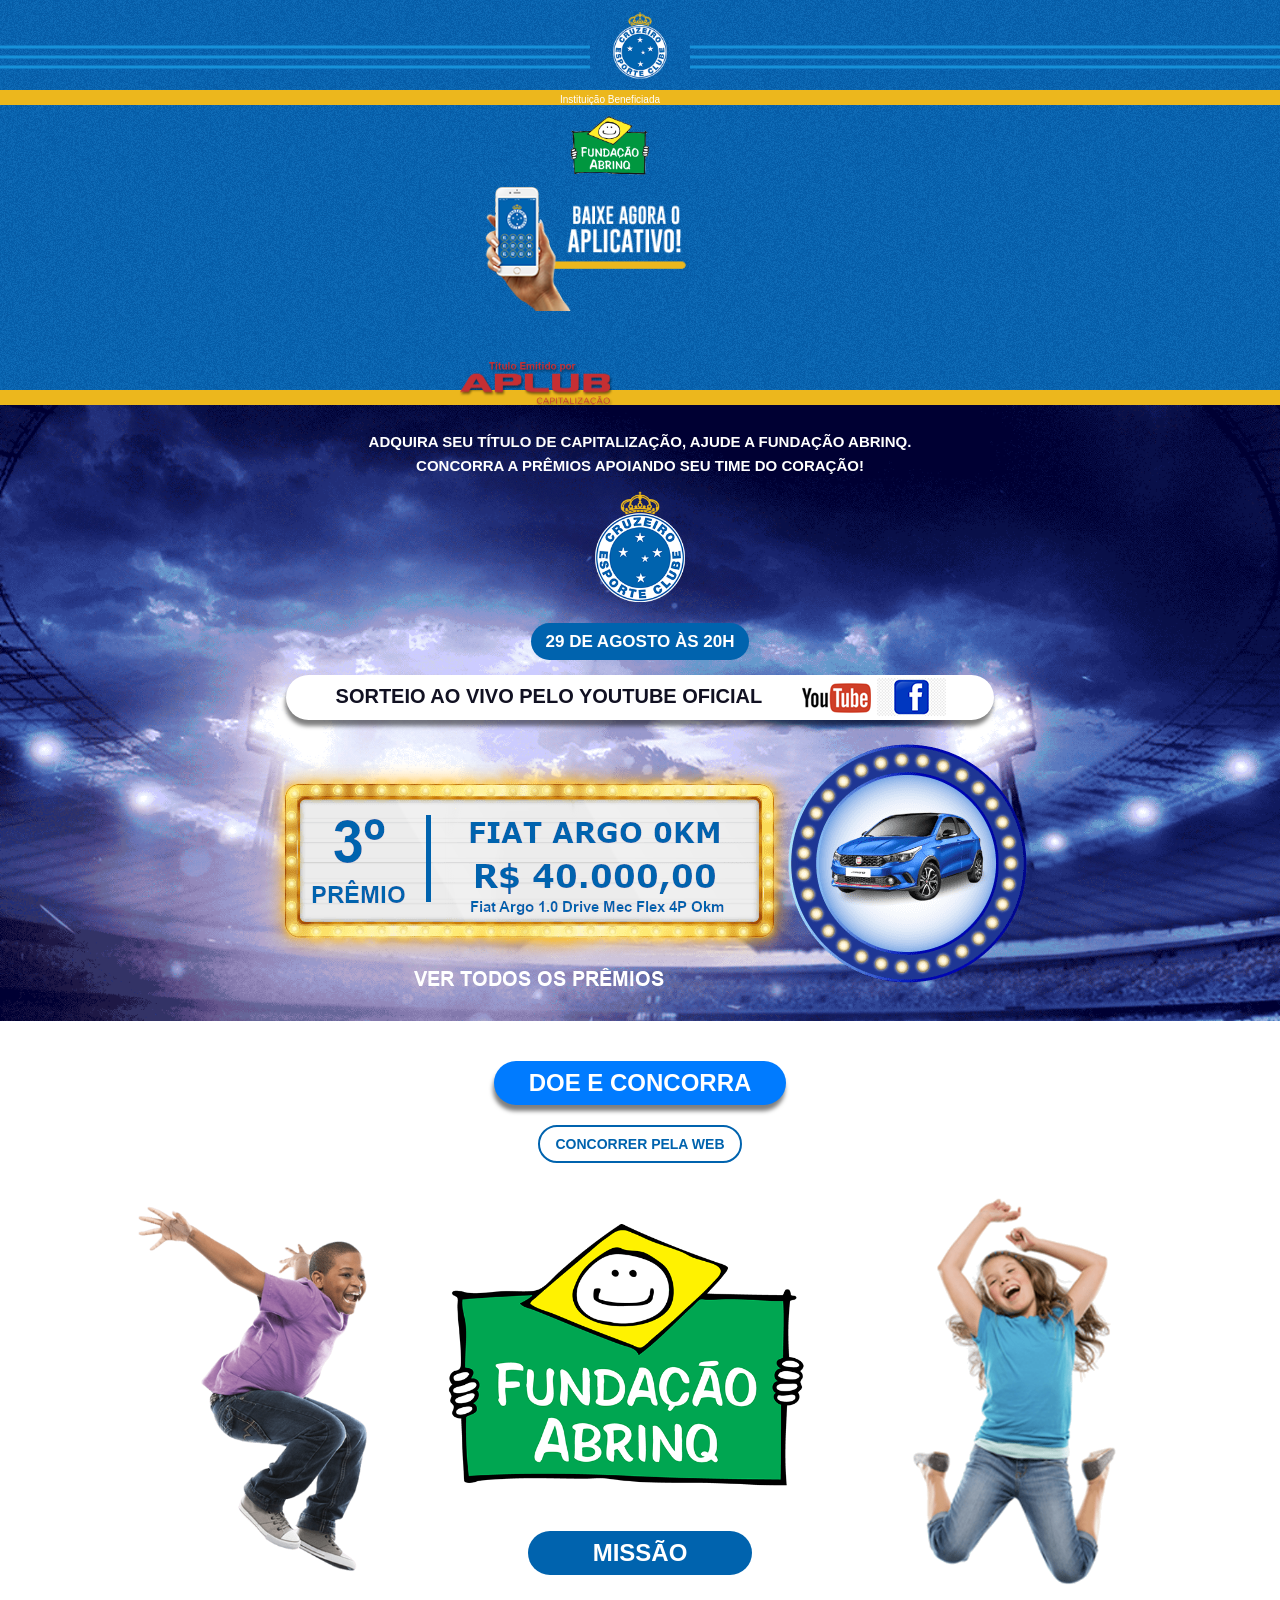
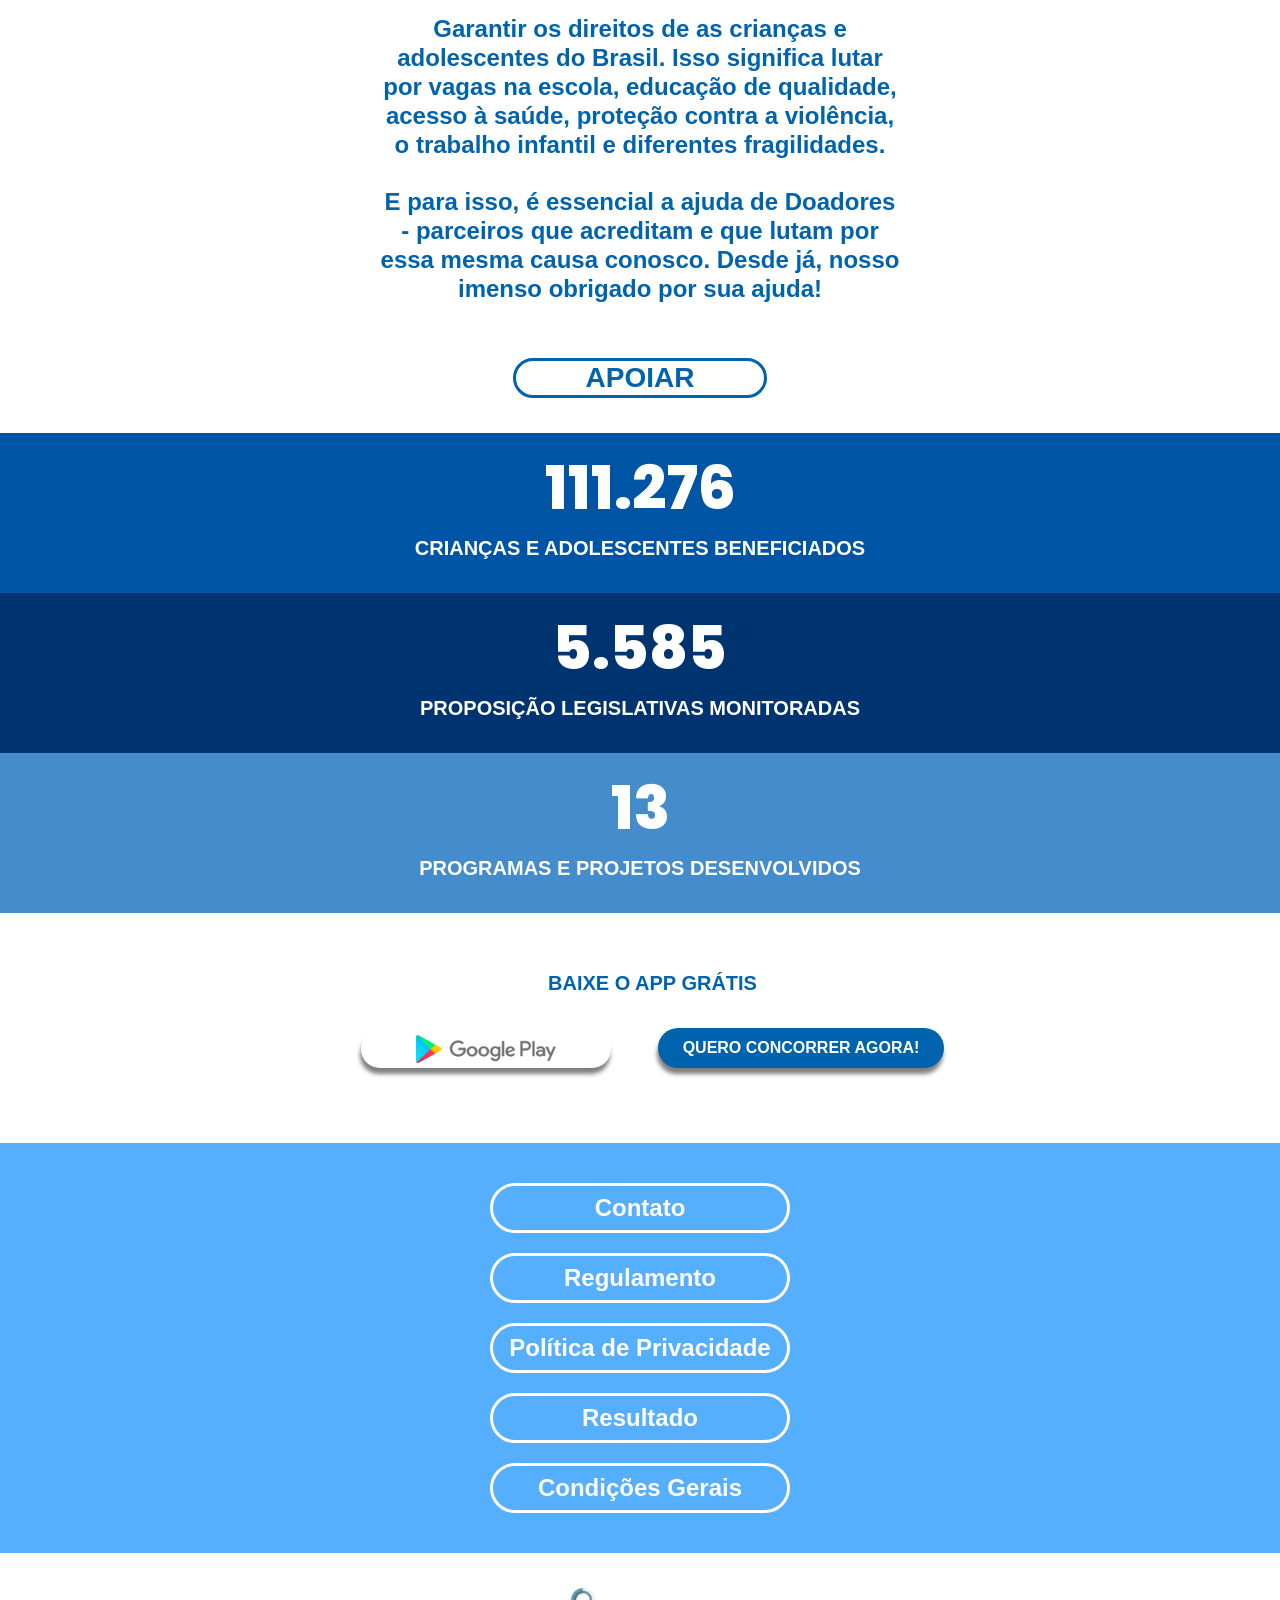
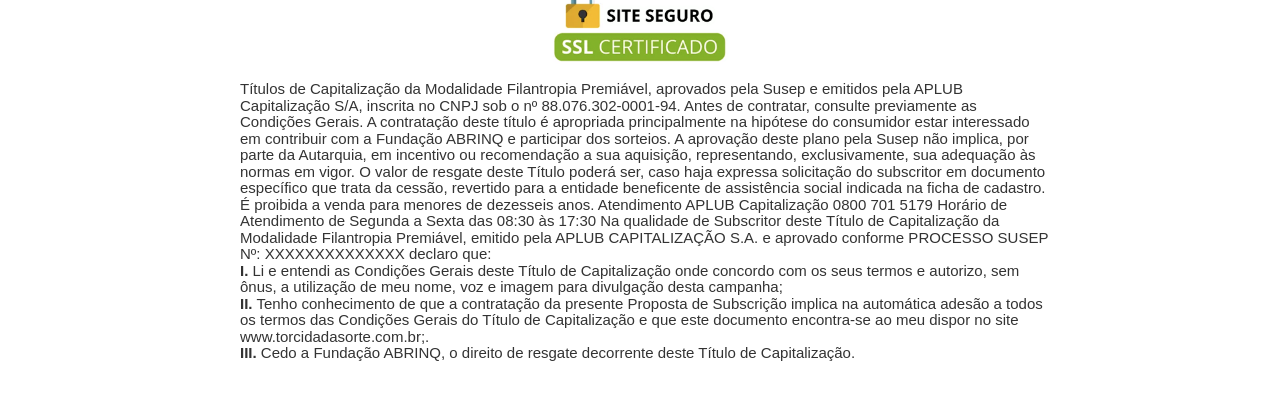
==== commit 47ec4a22: "Update index.html" ====
--- a/LandingPage_BG/index.html
+++ b/LandingPage_BG/index.html
@@ -102,7 +102,7 @@
 		</div>
 		<div class="col-md-12">
 			<a href="https://loja.torcidadasorte.com.br/">
-				<img src="assets/img/premio.png" alt="" class="mobile" style="width: 300px; margin-top: 15px;">
+				<img src="assets/img/premio.png" alt="" class="mobile" style="width: 350px; margin: 15px 0px 0px -15px;">
 			</a>
 		</div>
 	</div>	<!-- FIM SUB-HEADER -->
@@ -207,7 +207,7 @@
 		<b>III.</b> Cedo a Fundação ABRINQ, o direito de resgate decorrente deste Título de Capitalização.
 	 </div>
 	</div>	
-	<div class="mobile" style="margin: 30px 30px 50px 30px;">
+	<div class="mobile" style="margin: 30px 30px 0px 30px;">
 		<div style="width:300px;height:310px;overflow:scroll; border: 1px solid #ccc; padding: 30px;">
 			<div style="color: #333; text-align: start !important; line-height: 1.2;">
 				Títulos de Capitalização da Modalidade Filantropia Premiável, aprovados pela Susep e emitidos pela APLUB Capitalização S/A, inscrita no CNPJ sob o nº 88.076.302-0001-94. Antes de contratar, consulte previamente as Condições Gerais.
@@ -220,7 +220,7 @@
 				<b>III.</b> Cedo a Fundação ABRINQ, o direito de resgate decorrente deste Título de Capitalização.
 			 </div>
 		</div>
-		<p style="padding: 20px 0px 50px 0px; color: #333;">deslize para baixo para ver tudo</p>
+		<p style="padding: 20px 0px 30px 0px; color: #333;">deslize para baixo para ver tudo</p>
 	</div>
 </body>
 </html>
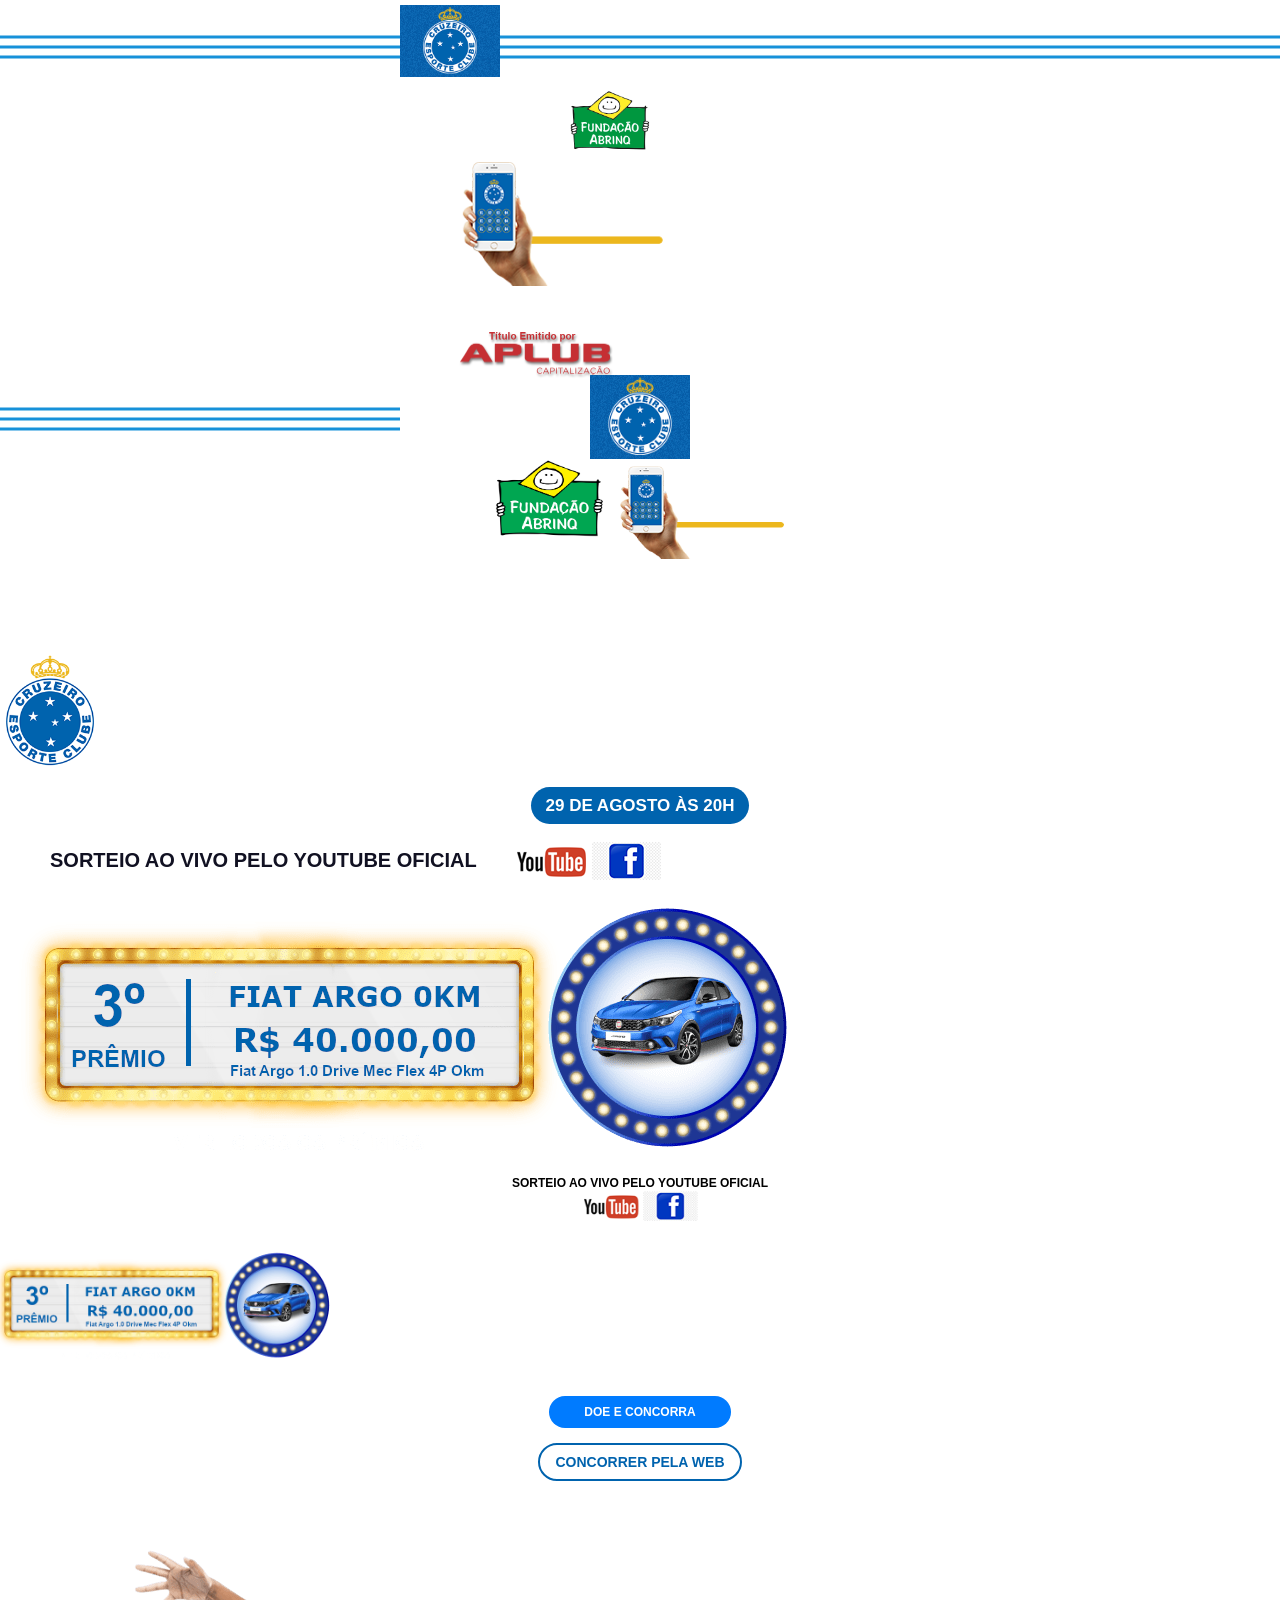
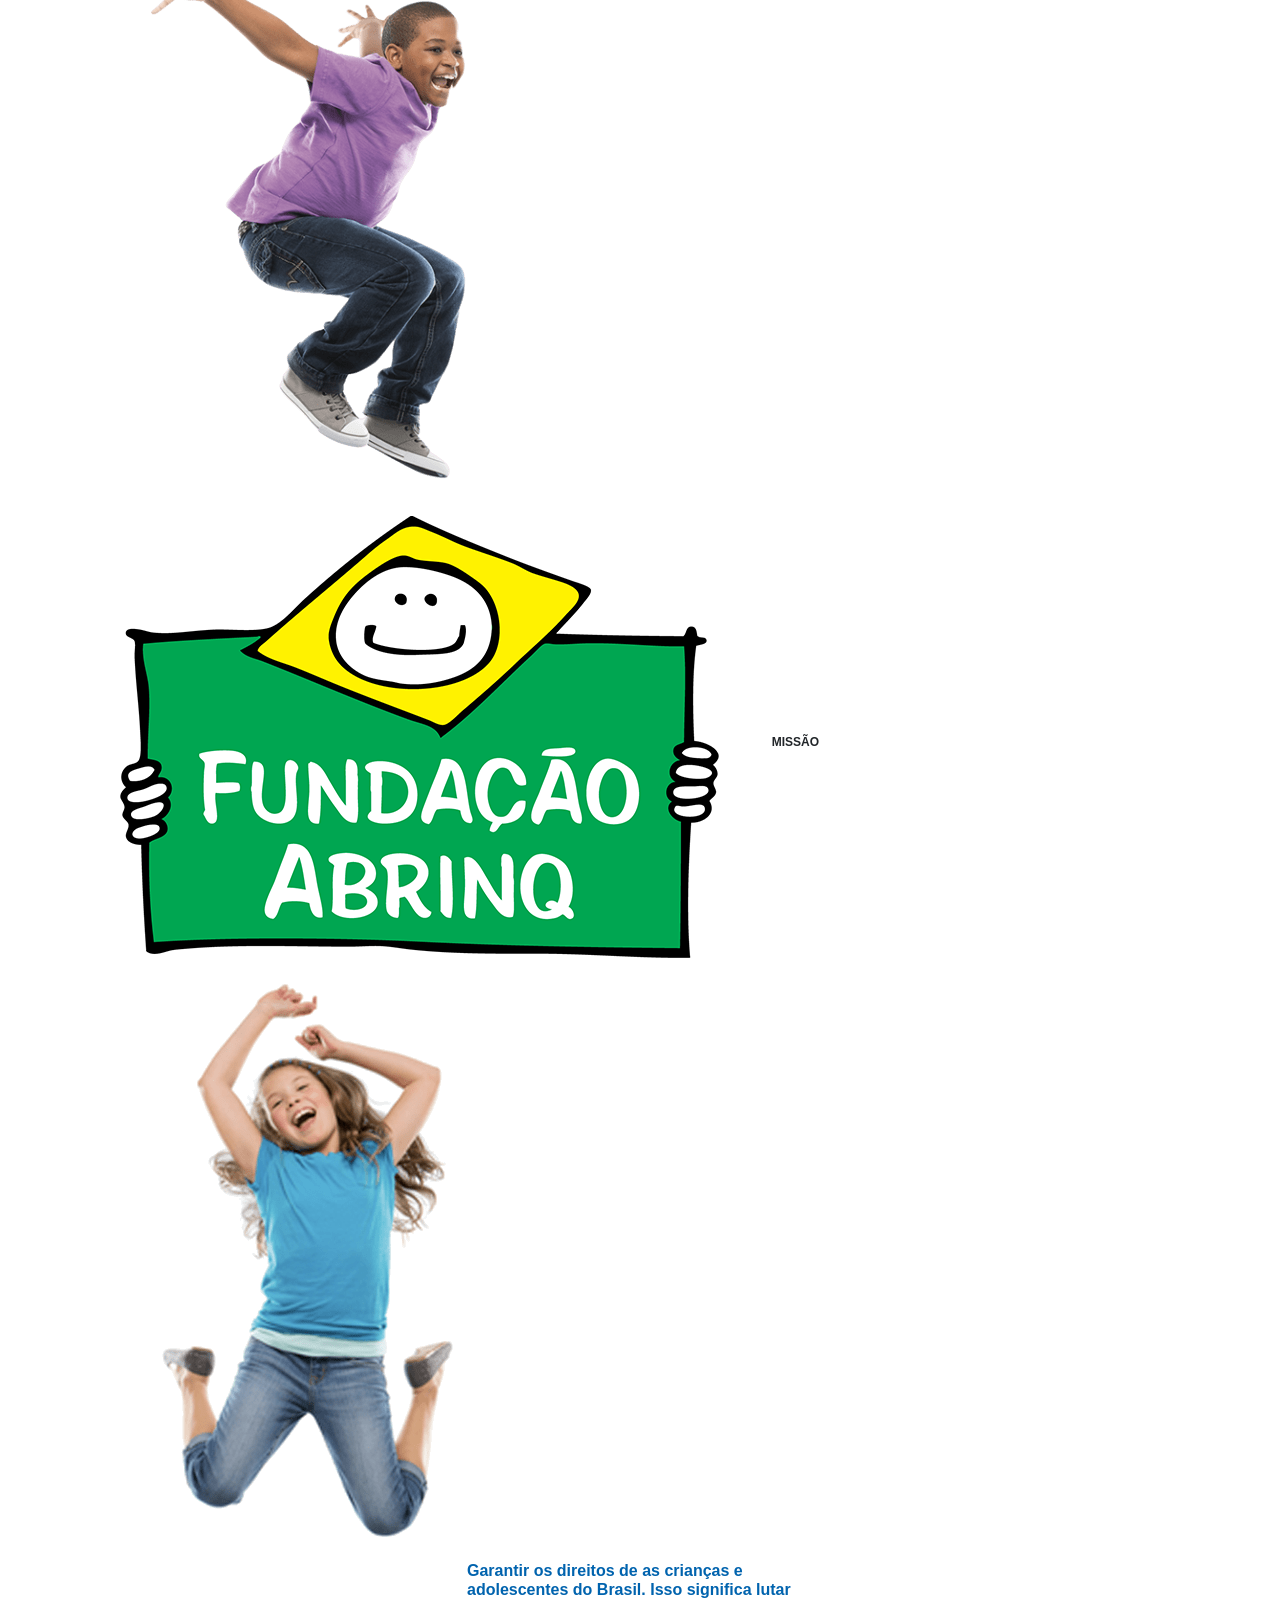
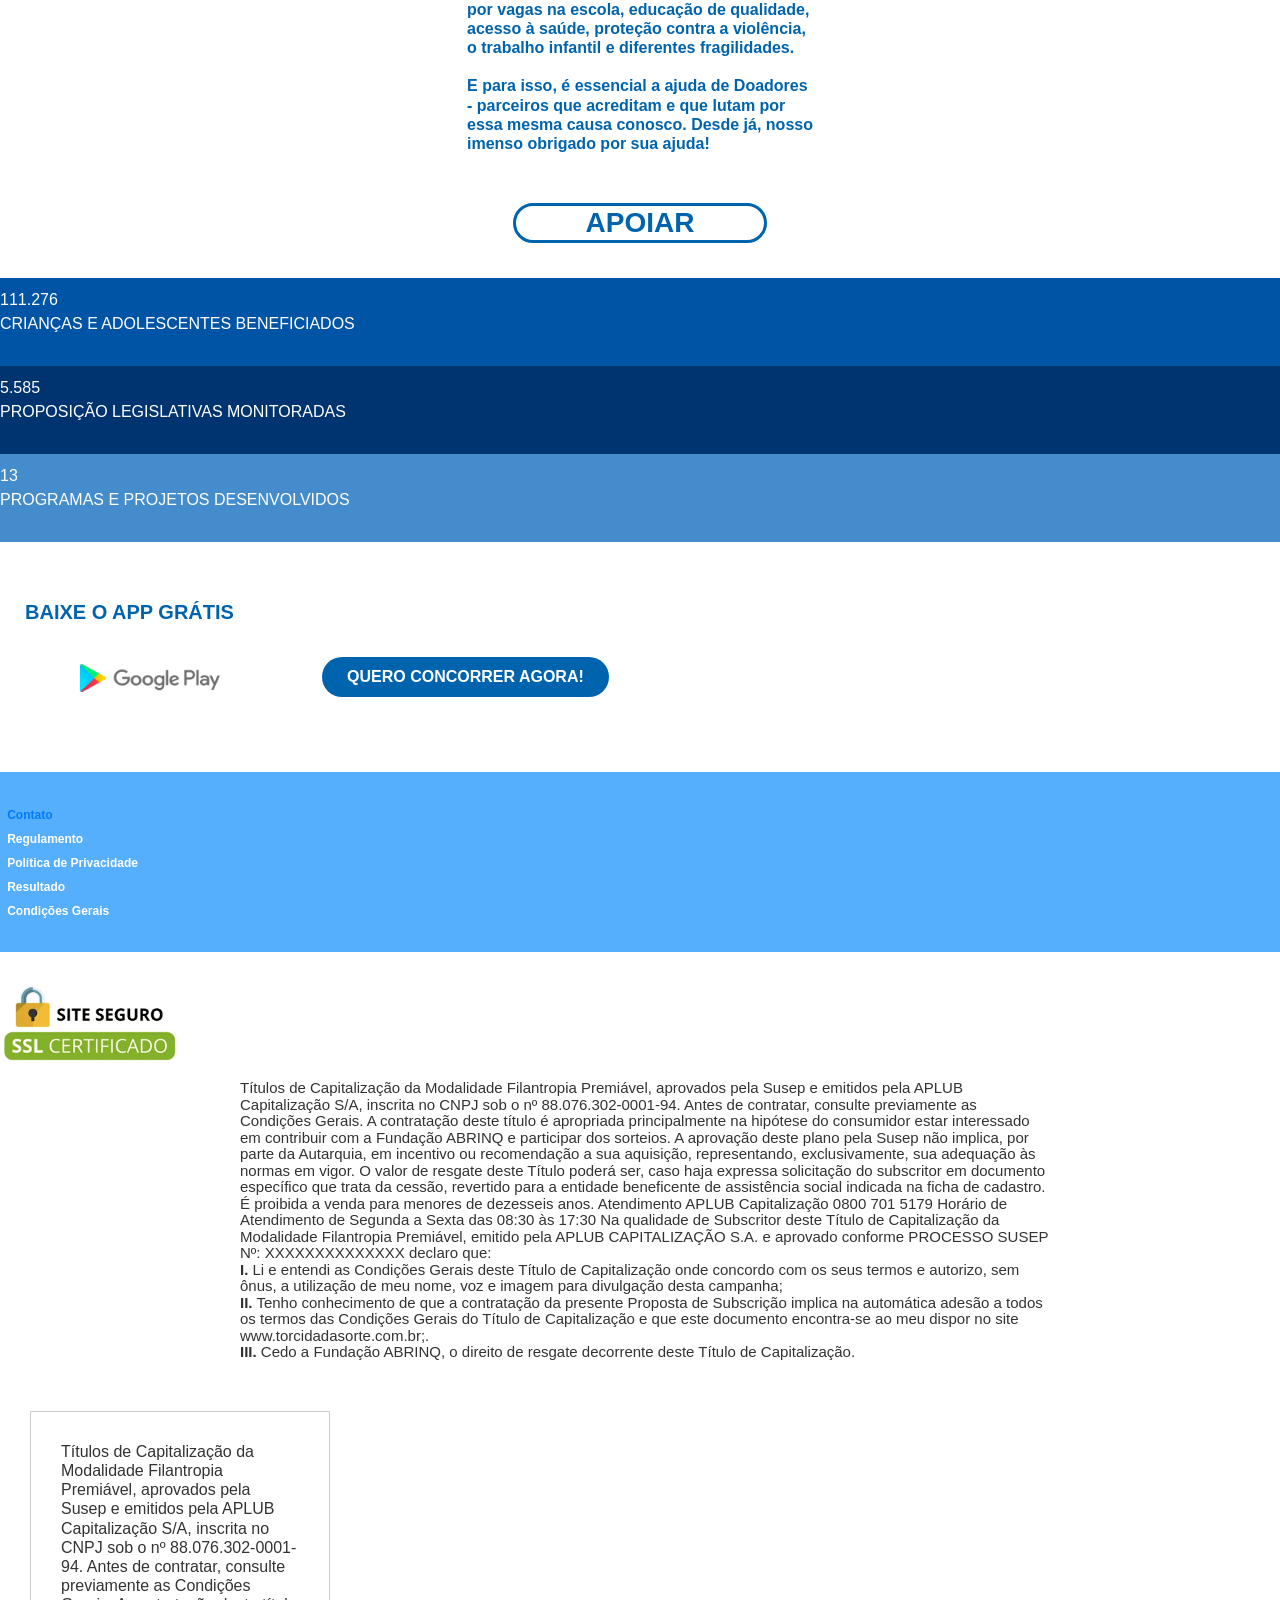
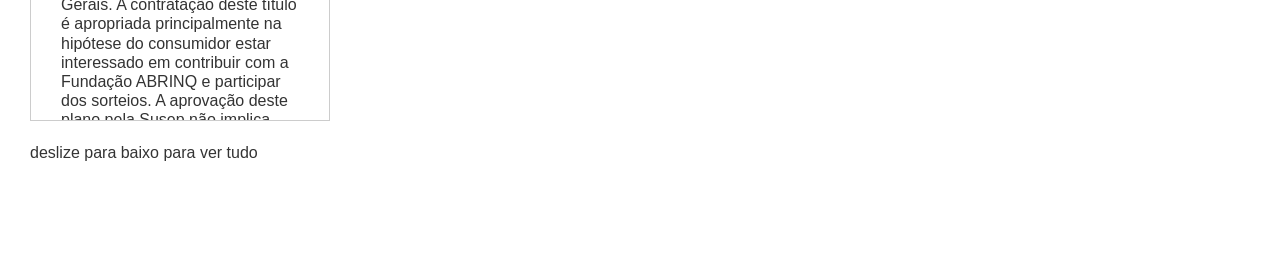
==== commit df8e5355: "Add files via upload" ====
--- a/LandingPage_BG/index.html
+++ b/LandingPage_BG/index.html
@@ -1,226 +1,227 @@
-
-<!DOCTYPE html>
-<html lang="pt-br">
-<head>
-    <meta charset="UTF-8">
-    <meta name="viewport" content="width=device-width, initial-scale=1.0">
-    <title>Cruzeiro</title>
-	<link rel="stylesheet" href="assets/style.css">
-	<link rel="stylesheet" href="https://stackpath.bootstrapcdn.com/bootstrap/4.5.0/css/bootstrap.min.css"
-	  integrity="sha384-9aIt2nRpC12Uk9gS9baDl411NQApFmC26EwAOH8WgZl5MYYxFfc+NcPb1dKGj7Sk" crossorigin="anonymous">
-	<link href="https://fonts.googleapis.com/icon?family=Material+Icons" rel="stylesheet">
-	<link rel="shortcut icon" href="assets/img/favicon.ico" />
-	<link href="https://fonts.googleapis.com/css2?family=Poppins:wght@700&display=swap" rel="stylesheet">
-</head>
-<body>	<!-- HEADER -->
-	<div class="desktop" id="header" style="padding: 5px 400px 0px 400px;">
-		<div class="row">	
-			<div class="col">
-				<img src="./assets/img/logo-cruzeiro.png" alt="" 
-				style="width: 100px; background-image: url('./assets/img/header.png'); padding: 0px 20px 0px 20px;" />
-			</div>
-		</div>
-		<div class="row" style="margin: -70px -400px 0px -400px;">
-			<svg height="80" width="3000">
-				<line x1="0" y1="30" x2="2000" y2="30" style="stroke:#1791D9;stroke-width:3" />
-				<line x1="0" y1="40" x2="2000" y2="40" style="stroke:#1791D9;stroke-width:3" />
-				<line x1="0" y1="50" x2="2000" y2="50" style="stroke:#1791D9;stroke-width:3" />
-			</svg>	
-		</div>
-		<div class="row"  style="margin: -15px 0px 0px 60px;">
-			<div class="col" style="margin: 0px 60px 0px -60px;">
-				<div class="row justify-content-center">
-					<span style="font-size: 10px; color: #fff;">Instituição Beneficiada<br/></span>
-				</div>
-				<div class="row justify-content-center">
-					<img src="assets/img/header-abrinq.png" alt="" style="width: 80px;">
-				</div>
-			</div>
-			<div class="col" style="margin-right: 150px;">
-				<img src="assets/img/hand.png" alt="" style="margin: 0px 0px 15px -25px; width: 220px;">
-			</div>
-			<div class="col">
-				<div class="row">
-					<img style="width: 150px; margin-top: 30px; filter:  drop-shadow(1px 2px 1px rgba(0,0,0,0.5));" 	
-					src="assets/img/header-aplub.png" alt="" >
-				</div>
-			</div>
-		</div>
-	</div>
-	<div class="mobile" id="header">
-		<div class="row justify-content-center">
-			<img src="assets/img/logo-cruzeiro.png" alt="" 
-			style="width: 100px; background-image: url('assets/img/header.png'); z-index: 2; padding: 0px 15px 0px 15px;" />
-		</div>
-		<div class="row" style="margin: -80px -400px 0px -400px;">
-			<svg height="80" width="3000">
-				<line x1="0" y1="30" x2="800" y2="30" style="stroke:#1791D9;stroke-width:3" />
-				<line x1="0" y1="40" x2="800" y2="40" style="stroke:#1791D9;stroke-width:3" />
-				<line x1="0" y1="50" x2="800" y2="50" style="stroke:#1791D9;stroke-width:3" />
-			</svg>
-		</div>
-		<div class="row justify-content-center" style="padding-bottom: 15px;">
-			<img src="assets/img/logo-abrinq.png" alt="" style="width: 120px; height: 80px;" />
-			<img src="assets/img/hand.png" alt="" style="width: 180px; height: 100px;" />
-		</div>	
-	</div>	<!-- FIM HEADER -->
-	<!-- SUB-HEADER -->
-	<div  class="row justify-content-center" id="sub-header">
-		<div class="col-md-12" style="text-align: center; margin: 20px 0px 10px 0px;">
-			<span style="color: #fff; font-size: 15px; font-weight: 800;">
-				ADQUIRA SEU TÍTULO DE CAPITALIZAÇÃO, AJUDE A FUNDAÇÃO ABRINQ. <br/>
-				CONCORRA A PRÊMIOS APOIANDO SEU TIME DO CORAÇÃO!</span>
-		</div>
-		<div class="col-md-12">
-			<img src="assets/img/logo-cruzeiro.png" alt="" style="width: 100px;">
-		</div>
-		<div class="badge badge-pill" style="background-color: #0063AE; color: #fff;
-		max-width: 250px; margin-top: 15px; font-weight: 700; font-size: 17px; padding: 10px 15px 10px 15px;">
-			29 DE AGOSTO ÀS 20H
-		</div>
-		<div class="desktop col-md-12" style="margin-bottom: 15px;">
-			<div class="badge badge-pill" id="shadow" style="background-color: #fff; color: #112;
-			max-width: 800px; margin-top: 15px; font-weight: 700; font-size: 20px; padding: 0px 45px 0px 50px;">
-				<span style="margin: 0px 30px 0px 0px">
-					SORTEIO AO VIVO PELO YOUTUBE OFICIAL
-				</span>
-				<img src="assets/img/icon-yt-fcbk.png" alt="">
-			</div>
-		</div>
-		<div class="col-md-12">
-			<a href="https://loja.torcidadasorte.com.br/">
-				<img src="assets/img/premio.png" alt="" class="desktop">
-			</a>
-		</div>
-		<div class="mobile">
-			<div class="badge badge-pill" style="background-color: #fff; color: #000;
-			max-width: 300px; margin-top: 12px; font-weight: 700; font-size: 12px; 
-			padding: 10px 15px 10px 15px;">
-				SORTEIO AO VIVO PELO YOUTUBE OFICIAL <br/>
-				<img src="assets/img/icon-yt-fcbk.png" alt="" width="120px">
-			</div>
-		</div>
-		<div class="col-md-12">
-			<a href="https://loja.torcidadasorte.com.br/">
-				<img src="assets/img/premio.png" alt="" class="mobile" style="width: 350px; margin: 15px 0px 0px -15px;">
-			</a>
-		</div>
-	</div>	<!-- FIM SUB-HEADER -->
-	<!-- SEÇÃO -->
-	<div class="container justify-content-center">
-		<div class="row justify-content-center" style="margin-top: 35px;" id="shadow">
-			<span class="badge badge-pill badge-primary" id="text" style="padding: 10px 35px 10px 35px;">
-				DOE E CONCORRA
-			</span>
-		</div>
-		<div class="row justify-content-center" style="margin-top: 15px;">
-			<span class="badge badge-pill" style="font-size: 14px; padding: 10px 15px 10px 15px;
-			color: #0063AE; background: #fff; border: solid 2px #0063AE;">
-				CONCORRER PELA WEB
-			</span>
-		</div>
-		<div class="row justify-content-center" style="margin-top: 50px;">
-			<div class="col">
-				<img src="assets/img/kid-1.png" id="section1-1">
-			</div>
-			<div class="col">
-				<img src="assets/img/logo-abrinq.png" id="section1-2">
-				<span class="badge badge-pill" id="section1-4">
-					MISSÃO
-				</span>
-			</div>
-			<div class="col">
-				<img src="assets/img/kid-2.png" id="section1-3">
-			</div>
-		</div>
-		<div class="row justify-content-center" style="margin-top: 20px;">
-			<span style="color: #0063AE; font-weight: 700; line-height: 120%;" id="text">
-				Garantir os direitos de as crianças e <br/> adolescentes do Brasil. 
-				Isso significa lutar <br/> por vagas na escola, educação de qualidade, 
-				<br/> acesso à saúde, proteção contra a violência, <br/> o trabalho infantil 
-				e diferentes fragilidades. <br/> <br/> E para isso, é essencial a ajuda 
-				de Doadores <br/> - parceiros que acreditam e que lutam por <br/> essa 
-				mesma causa conosco. Desde já, nosso <br/> imenso obrigado por sua ajuda!
-			</span>
-		</div>
-		<div class="row justify-content-center" style="margin: 50px 0px 35px 0px;">
-			<span class="badge badge-pill" style="font-size: 28px; padding: 3px 70px 3px 70px;
-			color: #0063AE; background: #fff; border: solid 3px #0063AE; font-weight: 900;">
-				APOIAR
-			</span>
-		</div>
-	</div>	<!-- FIM SEÇÃO -->
-	<!-- SEÇÃO -->
-	<div class="justify-content-center" style="background-color: #0054A6; 
-	color: #fff; margin: 0px; padding: 10px 0px 30px 0px;">
-		<span id="number">111.276</span><br/>
-		<span id="number2">CRIANÇAS E ADOLESCENTES BENEFICIADOS</span>
-	</div>
-	<div class="justify-content-center" style="background-color: #003471; 
-	color: #fff; margin: 0px; padding: 10px 0px 30px 0px;">
-		<span id="number">5.585</span><br/>
-		<span id="number2">PROPOSIÇÃO LEGISLATIVAS MONITORADAS</span>
-	</div>
-	<div class="justify-content-center" style="background-color: #448CCB; 
-	color: #fff; margin: 0px; padding: 10px 0px 30px 0px;">
-		<span id="number">13</span><br/>
-		<span id="number2">PROGRAMAS E PROJETOS DESENVOLVIDOS</span>
-	</div>
-	<div class="justify-content-center" style="color: #fff; margin: 0px; 
-	padding: 55px 0px 75px 25px;">
-		<span style="font-size: 20px; font-weight: 800; color: #0063AE">
-			BAIXE O APP GRÁTIS
-		</span><br/>
-		<span class="badge badge-pill"  style="font-size: 16px; margin: 30px 4.5vw 0px 0px;
-        background-color: #fff; padding: 5px 55px 5px 55px;" id="shadow">
-			<img src="assets/img/logo-google-play.png" alt="" style="width: 140px; ">
-		</span>
-		<span class="badge badge-pill" style="font-size: 16px; margin: 30px 0px 0px -15px;
-        color: #fff; background-color: #0063AE; padding: 12px 25px 12px 25px;" id="shadow">
-			QUERO CONCORRER AGORA!
-		</span>
-	</div>	<!-- FIM SEÇÃO -->
-	<!-- SEÇÃO -->
-	<div class="justify-content-center" style="background-color: #56AFFC; 
-	color: #fff; margin: 0px; padding: 30px 0px 30px 0px;">
-		<span class="badge badge-pill" id="antepenult"> Contato </span><br/>
-		<span class="badge badge-pill" id="antepenult"> Regulamento </span><br/>
-		<span class="badge badge-pill" id="antepenult"> Política de Privacidade </span><br/>
-		<span class="badge badge-pill" id="antepenult"> Resultado </span><br/>
-		<span class="badge badge-pill" id="antepenult"> Condições Gerais </span>
-	</div>	<!-- FIM SEÇÃO -->
-	<!-- SEÇÃO -->
-	<div class="justify-content-center" style="margin-top: 30px;">
-		<img src="assets/img/site-seguro.png" alt="" style="width: 180px;">
-	</div>
-	<div class="justify-content-center" style="margin: 0px 230px 35px 240px; padding: 15px 0px 15px 0px;">
-	 <div style="color: #333; text-align: start !important; line-height: 1.1; font-size: 15px;" class="desktop">
-		<div style="text-align: start;">
-			Títulos de Capitalização da Modalidade Filantropia Premiável, aprovados pela Susep e emitidos pela APLUB Capitalização S/A, inscrita no CNPJ sob o nº 88.076.302-0001-94. Antes de contratar, consulte previamente as Condições Gerais.
-			A contratação deste título é apropriada principalmente na hipótese do consumidor estar interessado em contribuir com a Fundação ABRINQ e participar dos sorteios. A aprovação deste plano pela Susep não implica, por parte da Autarquia, em incentivo ou recomendação a sua aquisição, representando, exclusivamente, sua adequação às normas em vigor. O valor de resgate deste Título poderá ser, caso haja expressa solicitação do subscritor em documento específico que trata da cessão, revertido para a entidade beneficente de assistência social indicada na ficha de cadastro. É proibida a venda para menores de dezesseis anos.
-			Atendimento APLUB Capitalização 0800 701 5179 Horário de Atendimento de Segunda a Sexta das 08:30 às 17:30
-			Na qualidade de Subscritor deste Título de Capitalização da Modalidade Filantropia Premiável, emitido pela APLUB CAPITALIZAÇÃO S.A. e aprovado conforme
-			PROCESSO SUSEP Nº: XXXXXXXXXXXXXX declaro que:
-		</div>
-		<b>I.</b> Li e entendi as Condições Gerais deste Título de Capitalização onde concordo com os seus termos e autorizo, sem ônus, a utilização de meu nome, voz e imagem para divulgação desta campanha;<br/>
-		<b>II.</b> Tenho conhecimento de que a contratação da presente Proposta de Subscrição implica na automática adesão a todos os termos das Condições Gerais do Título de Capitalização e que este documento encontra-se ao meu dispor no site www.torcidadasorte.com.br;.<br/>
-		<b>III.</b> Cedo a Fundação ABRINQ, o direito de resgate decorrente deste Título de Capitalização.
-	 </div>
-	</div>	
-	<div class="mobile" style="margin: 30px 30px 0px 30px;">
-		<div style="width:300px;height:310px;overflow:scroll; border: 1px solid #ccc; padding: 30px;">
-			<div style="color: #333; text-align: start !important; line-height: 1.2;">
-				Títulos de Capitalização da Modalidade Filantropia Premiável, aprovados pela Susep e emitidos pela APLUB Capitalização S/A, inscrita no CNPJ sob o nº 88.076.302-0001-94. Antes de contratar, consulte previamente as Condições Gerais.
-				A contratação deste título é apropriada principalmente na hipótese do consumidor estar interessado em contribuir com a Fundação ABRINQ e participar dos sorteios. A aprovação deste plano pela Susep não implica, por parte da Autarquia, em incentivo ou recomendação a sua aquisição, representando, exclusivamente, sua adequação às normas em vigor. O valor de resgate deste Título poderá ser, caso haja expressa solicitação do subscritor em documento específico que trata da cessão, revertido para a entidade beneficente de assistência social indicada na ficha de cadastro. É proibida a venda para menores de dezesseis anos.
-				Atendimento APLUB Capitalização 0800 701 5179 Horário de Atendimento de Segunda a Sexta das 08:30 às 17:30
-				Na qualidade de Subscritor deste Título de Capitalização da Modalidade Filantropia Premiável, emitido pela APLUB CAPITALIZAÇÃO S.A. e aprovado conforme
-				PROCESSO SUSEP Nº: XXXXXXXXXXXXXX declaro que:<br/>
-				<b>I.</b> Li e entendi as Condições Gerais deste Título de Capitalização onde concordo com os seus termos e autorizo, sem ônus, a utilização de meu nome, voz e imagem para divulgação desta campanha;<br/>
-				<b>II.</b> Tenho conhecimento de que a contratação da presente Proposta de Subscrição implica na automática adesão a todos os termos das Condições Gerais do Título de Capitalização e que este documento encontra-se ao meu dispor no site www.torcidadasorte.com.br;.<br/>
-				<b>III.</b> Cedo a Fundação ABRINQ, o direito de resgate decorrente deste Título de Capitalização.
-			 </div>
-		</div>
-		<p style="padding: 20px 0px 30px 0px; color: #333;">deslize para baixo para ver tudo</p>
-	</div>
-</body>
-</html>
+
+
+<!DOCTYPE html>
+<html lang="pt-br">
+<head>
+    <meta charset="UTF-8">
+    <meta name="viewport" content="width=device-width, initial-scale=1.0">
+    <title>Cruzeiro</title>
+	<link rel="stylesheet" href="assets/style-2.css">
+	<link rel="stylesheet" href="https://stackpath.bootstrapcdn.com/bootstrap/4.5.0/css/bootstrap.min.css"
+	  integrity="sha384-9aIt2nRpC12Uk9gS9baDl411NQApFmC26EwAOH8WgZl5MYYxFfc+NcPb1dKGj7Sk" crossorigin="anonymous">
+	<link href="https://fonts.googleapis.com/icon?family=Material+Icons" rel="stylesheet">
+	<link rel="shortcut icon" href="assets/img/favicon.ico" />
+	<link href="https://fonts.googleapis.com/css2?family=Poppins:wght@700&display=swap" rel="stylesheet">
+</head>
+<body>	<!-- HEADER -->
+	<div class="desktop" id="header" style="padding: 5px 400px 0px 400px;">
+		<div class="row">	
+			<div class="col">
+				<img src="./assets/img/logo-cruzeiro.png" alt="" 
+				style="width: 100px; background-image: url('./assets/img/header.png'); padding: 0px 20px 0px 20px;" />
+			</div>
+		</div>
+		<div class="row" style="margin: -70px -400px 0px -400px;">
+			<svg height="80" width="3000">
+				<line x1="0" y1="30" x2="2000" y2="30" style="stroke:#1791D9;stroke-width:3" />
+				<line x1="0" y1="40" x2="2000" y2="40" style="stroke:#1791D9;stroke-width:3" />
+				<line x1="0" y1="50" x2="2000" y2="50" style="stroke:#1791D9;stroke-width:3" />
+			</svg>	
+		</div>
+		<div class="row"  style="margin: -15px 0px 0px 60px;">
+			<div class="col" style="margin: 0px 60px 0px -60px;">
+				<div class="row justify-content-center">
+					<span style="font-size: 10px; color: #fff;">Instituição Beneficiada<br/></span>
+				</div>
+				<div class="row justify-content-center">
+					<img src="assets/img/header-abrinq.png" alt="" style="width: 80px;">
+				</div>
+			</div>
+			<div class="col" style="margin-right: 150px;">
+				<img src="assets/img/hand.png" alt="" style="margin: 0px 0px 15px -25px; width: 220px;">
+			</div>
+			<div class="col">
+				<div class="row">
+					<img style="width: 150px; margin-top: 30px; filter:  drop-shadow(1px 2px 1px rgba(0,0,0,0.5));" 	
+					src="assets/img/header-aplub.png" alt="" >
+				</div>
+			</div>
+		</div>
+	</div>
+	<div class="mobile" id="header">
+		<div class="row justify-content-center">
+			<img src="assets/img/logo-cruzeiro.png" alt="" 
+			style="width: 100px; background-image: url('assets/img/header.png'); z-index: 2; padding: 0px 15px 0px 15px;" />
+		</div>
+		<div class="row" style="margin: -80px -400px 0px -400px;">
+			<svg height="80" width="3000">
+				<line x1="0" y1="30" x2="800" y2="30" style="stroke:#1791D9;stroke-width:3" />
+				<line x1="0" y1="40" x2="800" y2="40" style="stroke:#1791D9;stroke-width:3" />
+				<line x1="0" y1="50" x2="800" y2="50" style="stroke:#1791D9;stroke-width:3" />
+			</svg>
+		</div>
+		<div class="row justify-content-center" style="padding-bottom: 15px;">
+			<img src="assets/img/logo-abrinq.png" alt="" style="width: 120px; height: 80px;" />
+			<img src="assets/img/hand.png" alt="" style="width: 180px; height: 100px;" />
+		</div>	
+	</div>	<!-- FIM HEADER -->
+	<!-- SUB-HEADER -->
+	<div  class="row justify-content-center" id="sub-header">
+		<div class="col-md-12" style="text-align: center; margin: 20px 0px 10px 0px;">
+			<span style="color: #fff; font-size: 15px; font-weight: 800;">
+				ADQUIRA SEU TÍTULO DE CAPITALIZAÇÃO, AJUDE A FUNDAÇÃO ABRINQ. <br/>
+				CONCORRA A PRÊMIOS APOIANDO SEU TIME DO CORAÇÃO!</span>
+		</div>
+		<div class="col-md-12">
+			<img src="assets/img/logo-cruzeiro.png" alt="" style="width: 100px;">
+		</div>
+		<div class="badge badge-pill" style="background-color: #0063AE; color: #fff;
+		max-width: 250px; margin-top: 15px; font-weight: 700; font-size: 17px; padding: 10px 15px 10px 15px;">
+			29 DE AGOSTO ÀS 20H
+		</div>
+		<div class="desktop col-md-12" style="margin-bottom: 15px;">
+			<div class="badge badge-pill" id="shadow" style="background-color: #fff; color: #112;
+			max-width: 800px; margin-top: 15px; font-weight: 700; font-size: 20px; padding: 0px 45px 0px 50px;">
+				<span style="margin: 0px 30px 0px 0px">
+					SORTEIO AO VIVO PELO YOUTUBE OFICIAL
+				</span>
+				<img src="assets/img/icon-yt-fcbk.png" alt="">
+			</div>
+		</div>
+		<div class="col-md-12">
+			<a href="https://loja.torcidadasorte.com.br/">
+				<img src="assets/img/premio.png" alt="" class="desktop">
+			</a>
+		</div>
+		<div class="mobile">
+			<div class="badge badge-pill" style="background-color: #fff; color: #000;
+			max-width: 300px; margin-top: 12px; font-weight: 700; font-size: 12px; 
+			padding: 10px 15px 10px 15px;">
+				SORTEIO AO VIVO PELO YOUTUBE OFICIAL <br/>
+				<img src="assets/img/icon-yt-fcbk.png" alt="" width="120px">
+			</div>
+		</div>
+		<div class="col-md-12">
+			<a href="https://loja.torcidadasorte.com.br/">
+				<img src="assets/img/premio.png" alt="" class="mobile" style="width: 350px; margin: 15px 0px 0px -15px;">
+			</a>
+		</div>
+	</div>	<!-- FIM SUB-HEADER -->
+	<!-- SEÇÃO -->
+	<div class="container justify-content-center">
+		<div class="row justify-content-center" style="margin-top: 35px;" id="shadow">
+			<span class="badge badge-pill badge-primary" id="text" style="padding: 10px 35px 10px 35px;">
+				DOE E CONCORRA
+			</span>
+		</div>
+		<div class="row justify-content-center" style="margin-top: 15px;">
+			<span class="badge badge-pill" style="font-size: 14px; padding: 10px 15px 10px 15px;
+			color: #0063AE; background: #fff; border: solid 2px #0063AE;">
+				CONCORRER PELA WEB
+			</span>
+		</div>
+		<div class="row justify-content-center" style="margin-top: 50px;">
+			<div class="col">
+				<img src="assets/img/kid-1.png" id="section1-1">
+			</div>
+			<div class="col">
+				<img src="assets/img/logo-abrinq.png" id="section1-2">
+				<span class="badge badge-pill" id="section1-4">
+					MISSÃO
+				</span>
+			</div>
+			<div class="col">
+				<img src="assets/img/kid-2.png" id="section1-3">
+			</div>
+		</div>
+		<div class="row justify-content-center" style="margin-top: 20px;">
+			<span style="color: #0063AE; font-weight: 700; line-height: 120%;" id="text">
+				Garantir os direitos de as crianças e <br/> adolescentes do Brasil. 
+				Isso significa lutar <br/> por vagas na escola, educação de qualidade, 
+				<br/> acesso à saúde, proteção contra a violência, <br/> o trabalho infantil 
+				e diferentes fragilidades. <br/> <br/> E para isso, é essencial a ajuda 
+				de Doadores <br/> - parceiros que acreditam e que lutam por <br/> essa 
+				mesma causa conosco. Desde já, nosso <br/> imenso obrigado por sua ajuda!
+			</span>
+		</div>
+		<div class="row justify-content-center" style="margin: 50px 0px 35px 0px;">
+			<span class="badge badge-pill" style="font-size: 28px; padding: 3px 70px 3px 70px;
+			color: #0063AE; background: #fff; border: solid 3px #0063AE; font-weight: 900;">
+				APOIAR
+			</span>
+		</div>
+	</div>	<!-- FIM SEÇÃO -->
+	<!-- SEÇÃO -->
+	<div class="justify-content-center" style="background-color: #0054A6; 
+	color: #fff; margin: 0px; padding: 10px 0px 30px 0px;">
+		<span id="number">111.276</span><br/>
+		<span id="number2">CRIANÇAS E ADOLESCENTES BENEFICIADOS</span>
+	</div>
+	<div class="justify-content-center" style="background-color: #003471; 
+	color: #fff; margin: 0px; padding: 10px 0px 30px 0px;">
+		<span id="number">5.585</span><br/>
+		<span id="number2">PROPOSIÇÃO LEGISLATIVAS MONITORADAS</span>
+	</div>
+	<div class="justify-content-center" style="background-color: #448CCB; 
+	color: #fff; margin: 0px; padding: 10px 0px 30px 0px;">
+		<span id="number">13</span><br/>
+		<span id="number2">PROGRAMAS E PROJETOS DESENVOLVIDOS</span>
+	</div>
+	<div class="justify-content-center" style="color: #fff; margin: 0px; 
+	padding: 55px 0px 75px 25px;">
+		<span style="font-size: 20px; font-weight: 800; color: #0063AE">
+			BAIXE O APP GRÁTIS
+		</span><br/>
+		<span class="badge badge-pill"  style="font-size: 16px; margin: 30px 4.5vw 0px 0px;
+        background-color: #fff; padding: 5px 55px 5px 55px;" id="shadow">
+			<img src="assets/img/logo-google-play.png" alt="" style="width: 140px; ">
+		</span>
+		<span class="badge badge-pill" style="font-size: 16px; margin: 30px 0px 0px -15px;
+        color: #fff; background-color: #0063AE; padding: 12px 25px 12px 25px;" id="shadow">
+			QUERO CONCORRER AGORA!
+		</span>
+	</div>	<!-- FIM SEÇÃO -->
+	<!-- SEÇÃO -->
+	<div class="justify-content-center" style="background-color: #56AFFC; 
+	color: #fff; margin: 0px; padding: 30px 0px 30px 0px;">
+		<a href="contato/index.html"><span class="badge badge-pill" id="antepenult"> Contato </span><br/></a>
+		<span class="badge badge-pill" id="antepenult"> Regulamento </span><br/>
+		<span class="badge badge-pill" id="antepenult"> Política de Privacidade </span><br/>
+		<span class="badge badge-pill" id="antepenult"> Resultado </span><br/>
+		<span class="badge badge-pill" id="antepenult"> Condições Gerais </span>
+	</div>	<!-- FIM SEÇÃO -->
+	<!-- SEÇÃO -->
+	<div class="justify-content-center" style="margin-top: 30px;">
+		<img src="assets/img/site-seguro.png" alt="" style="width: 180px;">
+	</div>
+	<div class="justify-content-center" style="margin: 0px 230px 35px 240px; padding: 15px 0px 15px 0px;">
+	 <div style="color: #333; text-align: start !important; line-height: 1.1; font-size: 15px;" class="desktop">
+		<div style="text-align: start;">
+			Títulos de Capitalização da Modalidade Filantropia Premiável, aprovados pela Susep e emitidos pela APLUB Capitalização S/A, inscrita no CNPJ sob o nº 88.076.302-0001-94. Antes de contratar, consulte previamente as Condições Gerais.
+			A contratação deste título é apropriada principalmente na hipótese do consumidor estar interessado em contribuir com a Fundação ABRINQ e participar dos sorteios. A aprovação deste plano pela Susep não implica, por parte da Autarquia, em incentivo ou recomendação a sua aquisição, representando, exclusivamente, sua adequação às normas em vigor. O valor de resgate deste Título poderá ser, caso haja expressa solicitação do subscritor em documento específico que trata da cessão, revertido para a entidade beneficente de assistência social indicada na ficha de cadastro. É proibida a venda para menores de dezesseis anos.
+			Atendimento APLUB Capitalização 0800 701 5179 Horário de Atendimento de Segunda a Sexta das 08:30 às 17:30
+			Na qualidade de Subscritor deste Título de Capitalização da Modalidade Filantropia Premiável, emitido pela APLUB CAPITALIZAÇÃO S.A. e aprovado conforme
+			PROCESSO SUSEP Nº: XXXXXXXXXXXXXX declaro que:
+		</div>
+		<b>I.</b> Li e entendi as Condições Gerais deste Título de Capitalização onde concordo com os seus termos e autorizo, sem ônus, a utilização de meu nome, voz e imagem para divulgação desta campanha;<br/>
+		<b>II.</b> Tenho conhecimento de que a contratação da presente Proposta de Subscrição implica na automática adesão a todos os termos das Condições Gerais do Título de Capitalização e que este documento encontra-se ao meu dispor no site www.torcidadasorte.com.br;.<br/>
+		<b>III.</b> Cedo a Fundação ABRINQ, o direito de resgate decorrente deste Título de Capitalização.
+	 </div>
+	</div>	
+	<div class="mobile" style="margin: 30px 30px 0px 30px;">
+		<div style="width:300px;height:310px;overflow:scroll; border: 1px solid #ccc; padding: 30px;">
+			<div style="color: #333; text-align: start !important; line-height: 1.2;">
+				Títulos de Capitalização da Modalidade Filantropia Premiável, aprovados pela Susep e emitidos pela APLUB Capitalização S/A, inscrita no CNPJ sob o nº 88.076.302-0001-94. Antes de contratar, consulte previamente as Condições Gerais.
+				A contratação deste título é apropriada principalmente na hipótese do consumidor estar interessado em contribuir com a Fundação ABRINQ e participar dos sorteios. A aprovação deste plano pela Susep não implica, por parte da Autarquia, em incentivo ou recomendação a sua aquisição, representando, exclusivamente, sua adequação às normas em vigor. O valor de resgate deste Título poderá ser, caso haja expressa solicitação do subscritor em documento específico que trata da cessão, revertido para a entidade beneficente de assistência social indicada na ficha de cadastro. É proibida a venda para menores de dezesseis anos.
+				Atendimento APLUB Capitalização 0800 701 5179 Horário de Atendimento de Segunda a Sexta das 08:30 às 17:30
+				Na qualidade de Subscritor deste Título de Capitalização da Modalidade Filantropia Premiável, emitido pela APLUB CAPITALIZAÇÃO S.A. e aprovado conforme
+				PROCESSO SUSEP Nº: XXXXXXXXXXXXXX declaro que:<br/>
+				<b>I.</b> Li e entendi as Condições Gerais deste Título de Capitalização onde concordo com os seus termos e autorizo, sem ônus, a utilização de meu nome, voz e imagem para divulgação desta campanha;<br/>
+				<b>II.</b> Tenho conhecimento de que a contratação da presente Proposta de Subscrição implica na automática adesão a todos os termos das Condições Gerais do Título de Capitalização e que este documento encontra-se ao meu dispor no site www.torcidadasorte.com.br;.<br/>
+				<b>III.</b> Cedo a Fundação ABRINQ, o direito de resgate decorrente deste Título de Capitalização.
+			 </div>
+		</div>
+		<p style="padding: 20px 0px 80px 0px; color: #333;">deslize para baixo para ver tudo</p>
+	</div>
+</body>
+</html>
